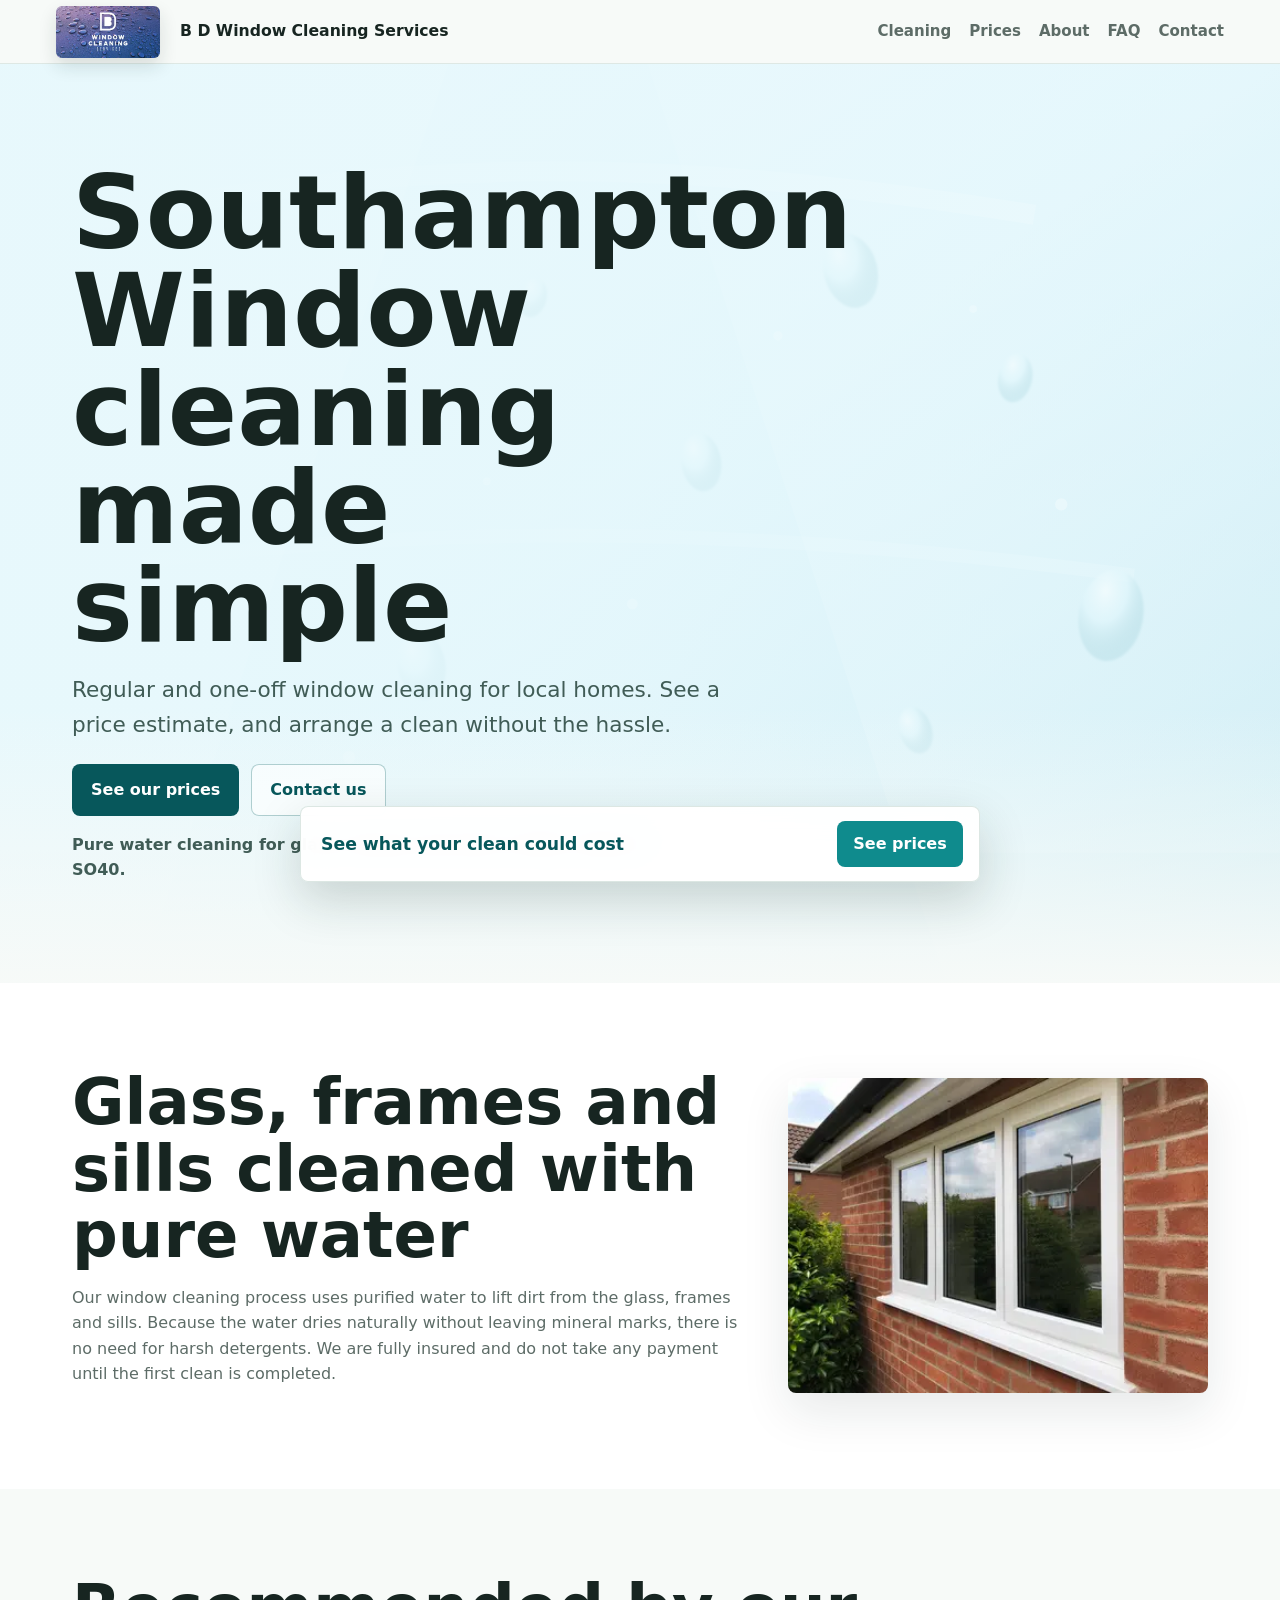
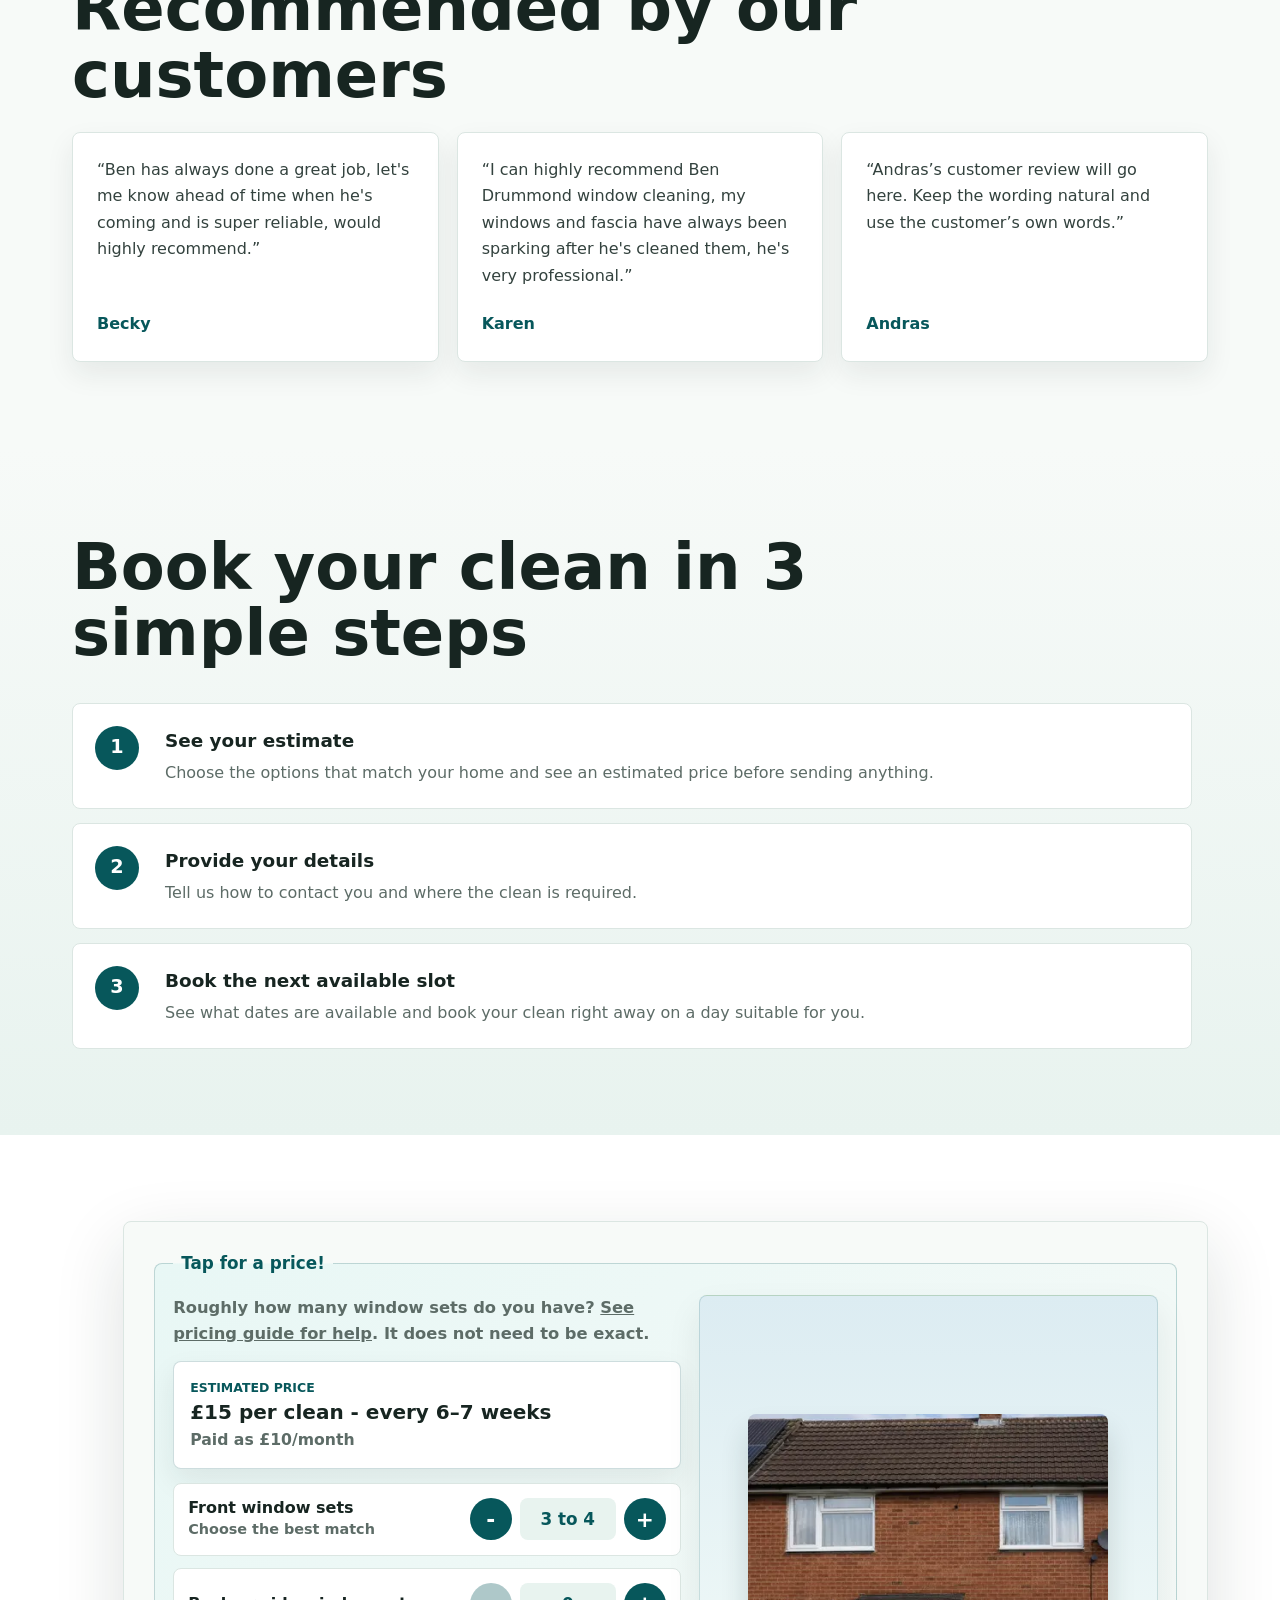
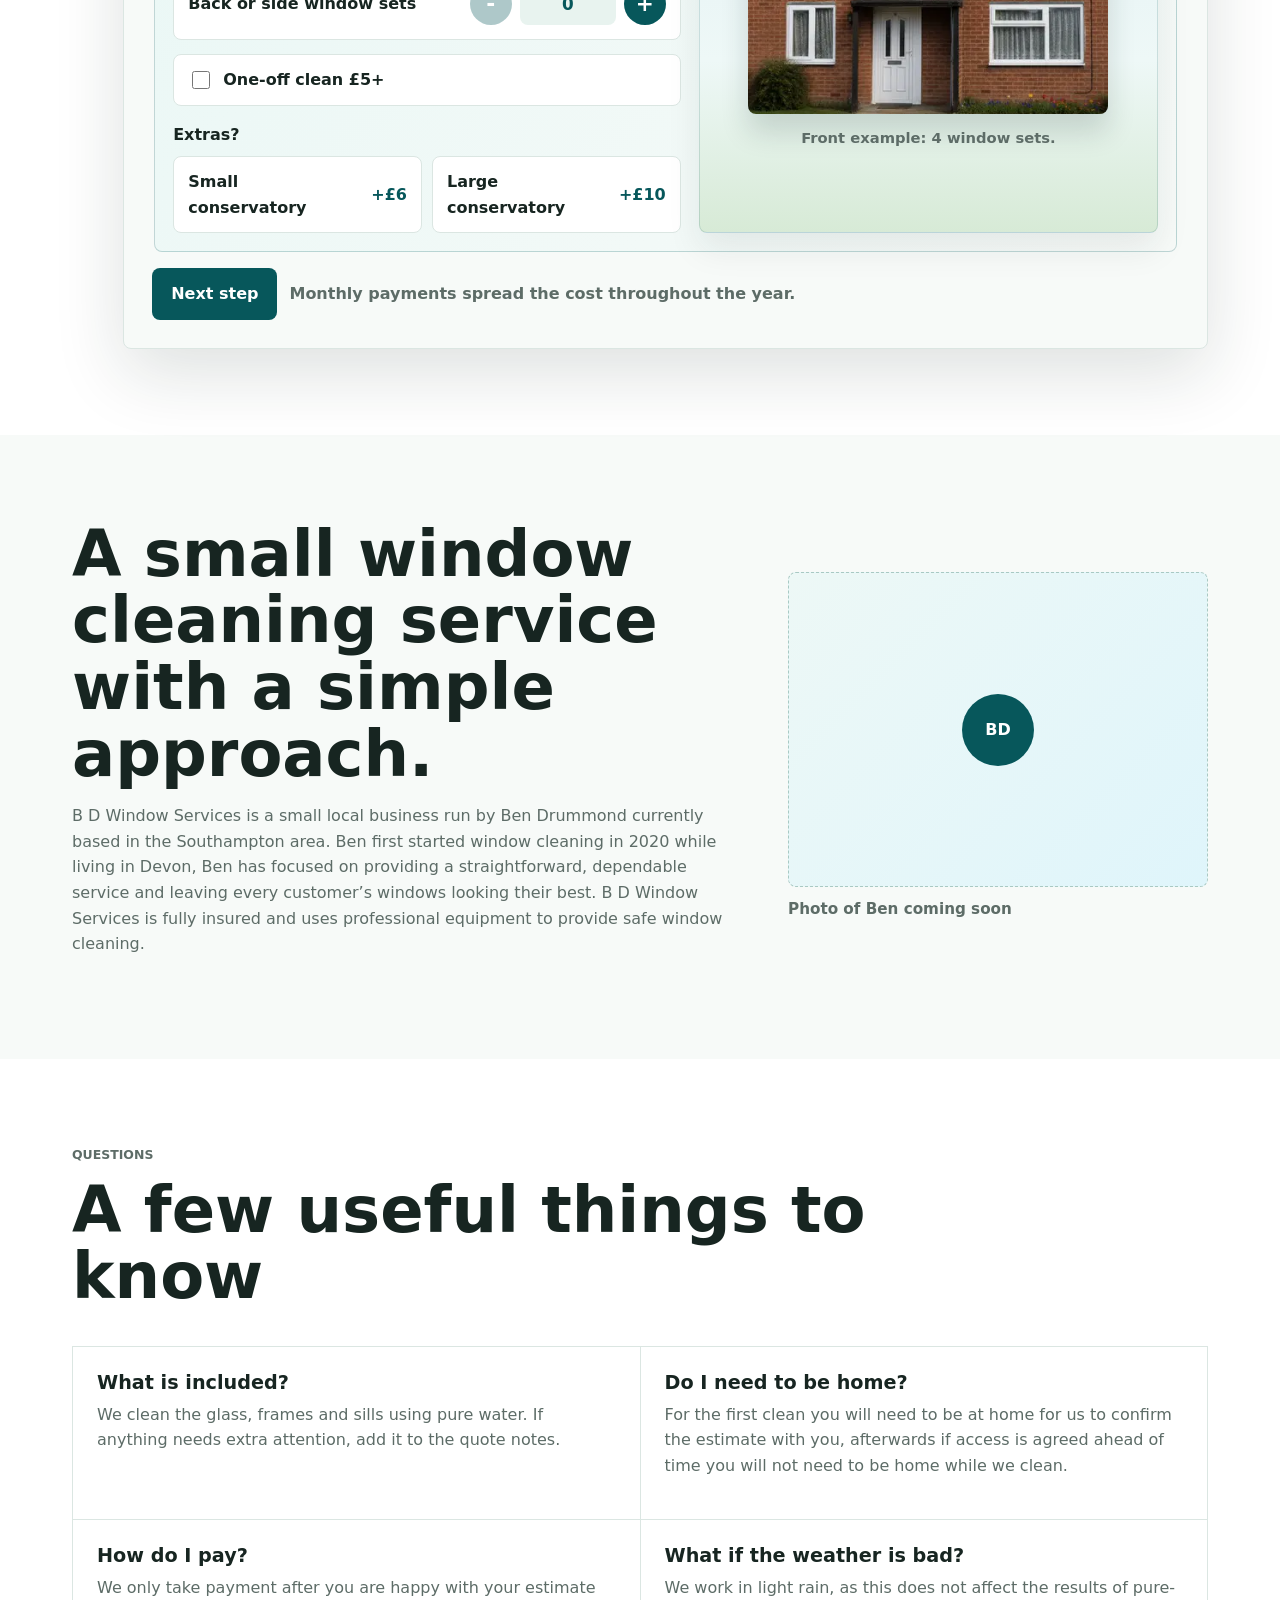
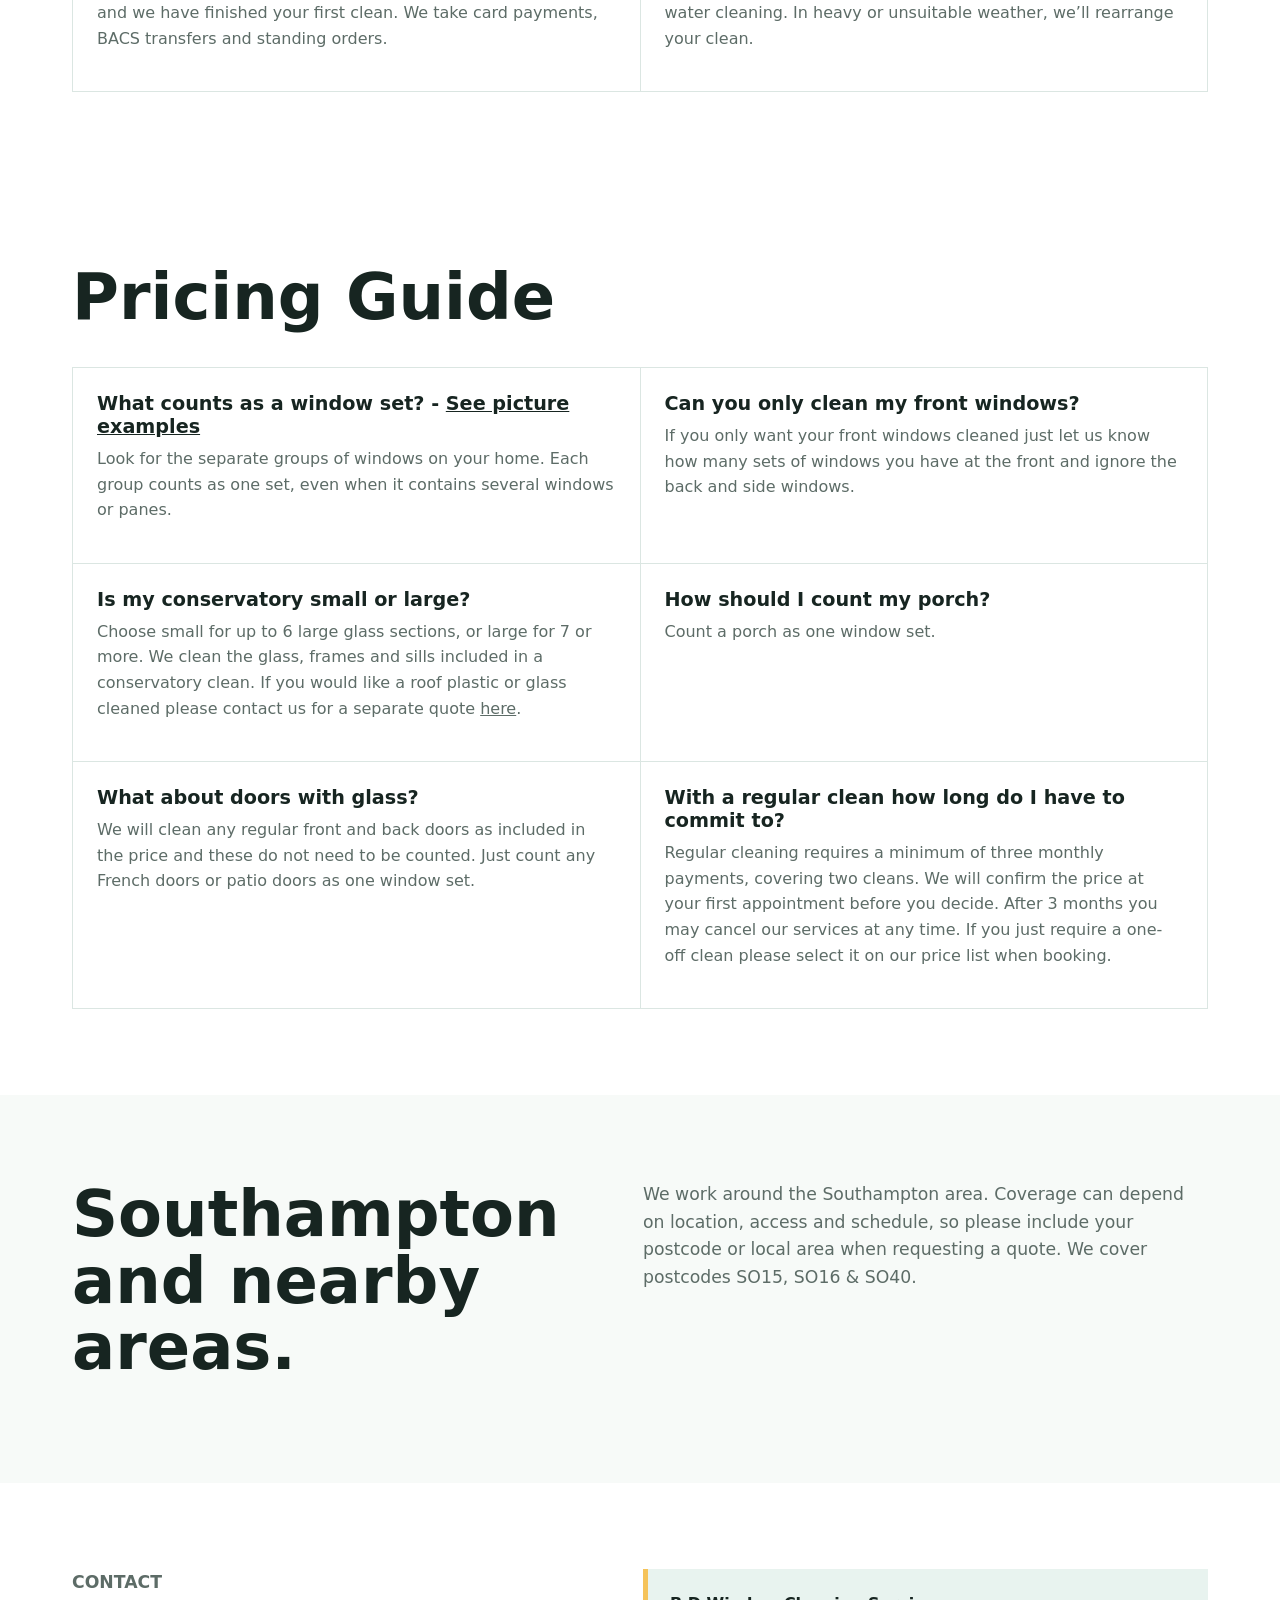
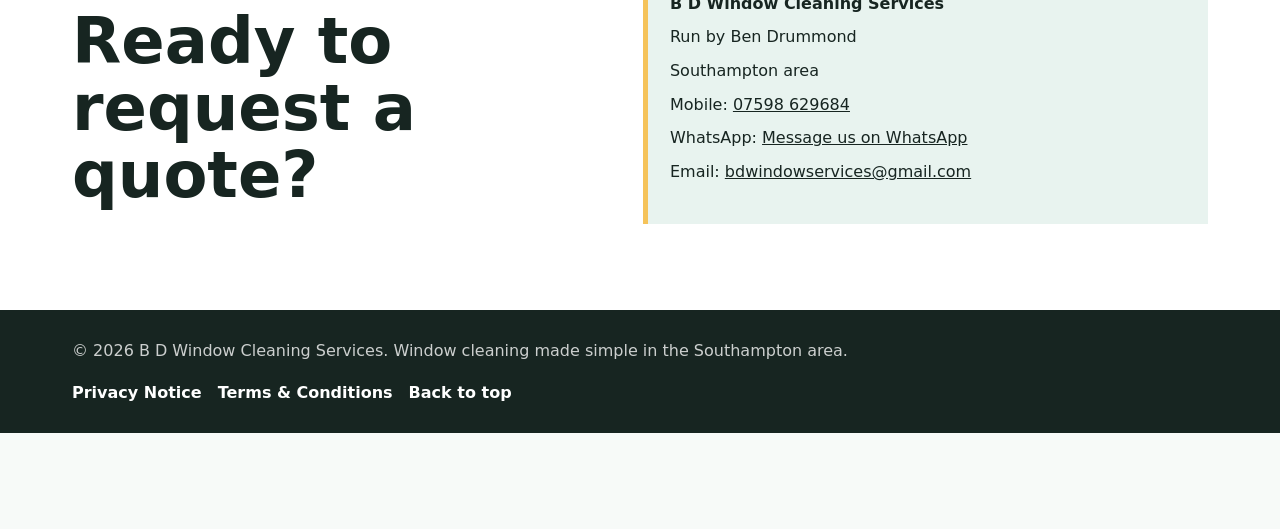
==== index.html @ 24a68427 "Load one-off payment hint update" ====
<!doctype html>
<html lang="en-GB">
  <head>
    <meta charset="utf-8">
    <meta name="viewport" content="width=device-width, initial-scale=1">
    <title>B D Window Cleaning Services | Southampton Window Cleaning</title>
    <meta name="description" content="Simple, reliable window cleaning in Southampton. Request a price estimate for regular or one-off pure water window cleaning.">
    <link rel="preload" href="assets/window-cleaning-hero.svg" as="image">
    <link rel="stylesheet" href="styles.css?v=20260728-5">
    <style>
      .brand { gap: 20px; }
      .brand-name { max-width: 320px; }
      .desktop-action-bar { display: none; }
      .quote-section {
        grid-template-columns: minmax(0, 1fr);
        gap: 0;
      }
      .quote-intro {
        position: static;
      }
      .quote-form {
        justify-self: start;
        width: min(1120px, calc(100% - clamp(24px, 4vw, 72px)));
        margin-left: clamp(24px, 4vw, 72px);
      }
      #pricing-guide,
      #window-set-picture {
        scroll-margin-top: 96px;
      }
      .testimonials h2 {
        margin-bottom: 24px;
      }
      .testimonial-list {
        display: grid;
        grid-template-columns: repeat(3, minmax(0, 1fr));
        gap: 18px;
      }
      .testimonial-card {
        display: flex;
        flex-direction: column;
        justify-content: space-between;
        min-height: 220px;
        padding: 24px;
        border: 1px solid #dbe6e2;
        border-radius: 8px;
        background: #ffffff;
        box-shadow: 0 12px 28px rgba(21, 42, 36, 0.08);
      }
      .testimonial-card blockquote {
        margin: 0 0 22px;
        color: #33423e;
        font-size: 1rem;
        line-height: 1.65;
      }
      .testimonial-card cite {
        color: #07575b;
        font-style: normal;
        font-weight: 850;
      }
      .front-only-option {
        display: flex;
        align-items: center;
        gap: 10px;
        padding: 12px 14px;
        border: 1px solid #dbe6e2;
        border-radius: 8px;
        background: #ffffff;
        font-weight: 850;
      }
      .front-only-option:has(input:checked) {
        border-color: #07575b;
        background: #e8f3ef;
      }
      .front-only-option input {
        width: 18px;
        height: 18px;
        min-height: 0;
        padding: 0;
        accent-color: #07575b;
      }
      .counter-card.is-disabled { opacity: 0.58; }
      .window-set-preview {
        background: linear-gradient(180deg, #dcecf2 0%, #eef8f7 68%, #d7ead6 100%);
      }
      .preview-house {
        width: min(100%, 360px);
        min-height: 300px;
        overflow: hidden;
        border-radius: 8px;
        background: #dcecf2;
        box-shadow: 0 18px 28px rgba(21, 42, 36, 0.16);
      }
      .house-preview-photo {
        display: block;
        width: 100%;
        min-height: 300px;
        aspect-ratio: 4 / 3;
        object-fit: cover;
      }
      .house-preview-bespoke {
        display: grid;
        place-items: center;
        min-height: 300px;
        color: #07575b;
        background: linear-gradient(135deg, #eef8f7, #dcecf2);
        font-size: clamp(3rem, 8vw, 5.4rem);
        font-weight: 900;
      }
      .preview-roof {
        position: relative;
        width: 92%;
        height: 58px;
        margin: 0 auto -1px;
        background:
          repeating-linear-gradient(0deg, rgba(255,255,255,0.12) 0 2px, transparent 2px 8px),
          linear-gradient(135deg, #8c7662, #4e4138);
        clip-path: polygon(8% 100%, 18% 0, 82% 0, 96% 100%);
        box-shadow: 0 10px 18px rgba(21, 42, 36, 0.18);
      }
      .preview-roof::before {
        position: absolute;
        top: 10px;
        left: 16%;
        width: 28px;
        height: 48px;
        background: linear-gradient(90deg, #8b4c34, #5e2f22);
        box-shadow: inset 0 0 0 2px rgba(255,255,255,0.14);
        content: "";
      }
      .preview-wall {
        min-height: 230px;
        padding: 24px 22px 42px;
        border: 0;
        border-radius: 4px 4px 8px 8px;
        background:
          linear-gradient(90deg, rgba(255,255,255,0.12) 1px, transparent 1px) 0 0 / 38px 18px,
          linear-gradient(rgba(255,255,255,0.16) 1px, transparent 1px) 0 0 / 100% 18px,
          linear-gradient(135deg, #a85435, #7d3828 58%, #9f4e32);
        box-shadow: 0 18px 28px rgba(21, 42, 36, 0.16);
      }
      .preview-wall::after {
        position: absolute;
        right: 0;
        bottom: 0;
        left: 0;
        height: 24px;
        background: linear-gradient(180deg, rgba(51, 106, 49, 0.2), rgba(51, 106, 49, 0.42));
        content: "";
      }
      .preview-grid {
        width: min(100%, 270px);
        gap: 14px;
        align-items: start;
      }
      .preview-grid[data-window-count="2"] { grid-template-columns: repeat(2, minmax(0, 1fr)); max-width: 190px; }
      .preview-grid[data-window-count="3"] { grid-template-columns: repeat(2, minmax(0, 1fr)); max-width: 230px; }
      .preview-grid[data-window-count="5"],
      .preview-grid[data-window-count="7"] { grid-template-columns: repeat(3, minmax(0, 1fr)); }
      .preview-window-set {
        aspect-ratio: 1 / 1.02;
        border: 5px solid #f7fbfb;
        border-radius: 2px;
        background:
          linear-gradient(120deg, rgba(255,255,255,0.6) 0 18%, transparent 18% 100%),
          linear-gradient(135deg, #9dbbc3, #f6fbfb 58%, #b7d7df);
        box-shadow: inset 0 0 0 1px rgba(7, 87, 91, 0.18), 0 7px 13px rgba(21, 42, 36, 0.22);
      }
      .preview-window-set:nth-child(3) { grid-column: 1 / 2; }
      .preview-window-set::before { width: 3px; background: rgba(247,251,251,0.88); }
      .preview-window-set::after { height: 3px; background: rgba(247,251,251,0.88); }
      .preview-door { display: none; }
      @media (max-width: 900px) {
        #pricing-guide,
        #window-set-picture {
          scroll-margin-top: 132px;
        }
        .testimonial-list {
          grid-template-columns: 1fr;
        }
        .testimonial-card {
          min-height: 0;
        }
      }
      @media (min-width: 641px) {
        body { padding-bottom: 96px; }
        .desktop-action-bar {
          position: fixed;
          left: 50%;
          bottom: 18px;
          z-index: 40;
          display: block;
          width: min(680px, calc(100% - 48px));
          transform: translateX(-50%);
        }
        .desktop-action-bar a {
          display: flex;
          align-items: center;
          justify-content: space-between;
          gap: 20px;
          min-height: 70px;
          padding: 14px 16px 14px 20px;
          color: #172521;
          text-decoration: none;
          background: rgba(255, 255, 255, 0.96);
          border: 1px solid rgba(219, 230, 226, 0.95);
          border-radius: 8px;
          box-shadow: 0 18px 48px rgba(21, 42, 36, 0.18);
          backdrop-filter: blur(14px);
        }
        .desktop-action-copy { display: grid; gap: 2px; }
        .desktop-action-copy strong { font-size: 1.08rem; line-height: 1.2; }
        .desktop-action-copy small { color: #5d6c67; font-size: 0.84rem; line-height: 1.25; }
        .desktop-action-copy small:empty { display: none; }
        .desktop-action-cta {
          display: inline-flex;
          align-items: center;
          justify-content: center;
          min-width: 126px;
          min-height: 42px;
          padding: 10px 14px;
          color: #ffffff;
          font-weight: 850;
          background: #0f8b8d;
          border-radius: 8px;
        }
        .desktop-action-bar.is-progress .desktop-action-cta { background: #086367; }
        .desktop-action-bar.is-ready .desktop-action-cta { background: #086367; }
        .desktop-action-bar.is-ready #desktop-estimate-main {
          font-size: 0.95rem !important;
          line-height: 1.25;
        }
        .quote-total #quote-total-price {
          font-size: 1.15rem !important;
          line-height: 1.25;
        }
      }
      @media (max-width: 640px) {
        .brand { gap: 14px; }
        .quote-form {
          width: 100%;
          margin-left: 0;
        }
        .preview-house, .house-preview-photo, .house-preview-bespoke { min-height: 264px; }
        .preview-wall { min-height: 204px; padding: 20px 16px 36px; }
        .preview-grid { width: min(100%, 220px); gap: 10px; }
      }
    </style>
  </head>
  <body>
    <header class="site-header" aria-label="Main navigation">
      <a class="brand" href="#top" aria-label="B D Window Cleaning Services home">
        <img class="brand-logo" src="assets/bd-header-logo.svg" alt="" width="144" height="97" aria-hidden="true">
        <span class="brand-name">B D Window Cleaning Services</span>
      </a>
      <nav>
        <a href="#services">Cleaning</a>
        <a href="#quote">Prices</a>
        <a href="#faq">FAQ</a>
        <a href="#contact">Contact</a>
      </nav>
    </header>

    <main id="top">
      <section class="hero" aria-labelledby="hero-title">
        <div class="hero-copy">
          <h1 id="hero-title">Southampton Window cleaning made simple</h1>
          <p class="hero-lede">Regular and one-off window cleaning for local homes. See a price estimate, and arrange a clean without the hassle.</p>
          <div class="hero-actions">
            <a class="button primary" href="#quote">See our prices</a>
            <a class="button secondary" href="#contact">Contact us</a>
          </div>
          <p class="hero-note">Pure water cleaning for glass, frames and sills in SO15, SO16 &amp; SO40.</p>
        </div>
      </section>

      <section class="section services" id="services" aria-labelledby="services-title">
        <div class="services-overview">
          <div class="section-heading">
            <h2 id="services-title">Glass, frames and sills cleaned with pure water</h2>
            <p>Our window cleaning process uses purified water to lift dirt from the glass, frames and sills. Because the water dries naturally without leaving mineral marks, there is no need for harsh detergents. We are fully insured and do not take any payment until the first clean is completed.</p>
          </div>
          <figure class="clean-window-placeholder">
            <img class="clean-window-visual" src="assets/clean-window-example.webp" alt="Clean white-framed window on a red brick home" width="380" height="285" loading="lazy" style="display: block; width: 100%; height: auto; min-height: 0; border: 0; object-fit: cover;">
          </figure>
        </div>
      </section>

      <section class="section testimonials" id="testimonials" aria-labelledby="testimonials-title">
        <h2 id="testimonials-title">Recommended by our customers</h2>
        <div class="testimonial-list">
          <article class="testimonial-card">
            <blockquote>“Ben has always done a great job, let's me know ahead of time when he's coming and is super reliable, would highly recommend.”</blockquote>
            <cite>Becky</cite>
          </article>
          <article class="testimonial-card">
            <blockquote>“I can highly recommend Ben Drummond window cleaning, my windows and fascia have always been sparking after he's cleaned them, he's very professional.”</blockquote>
            <cite>Karen</cite>
          </article>
          <article class="testimonial-card">
            <blockquote>“Andras’s customer review will go here. Keep the wording natural and use the customer’s own words.”</blockquote>
            <cite>Andras</cite>
          </article>
        </div>
      </section>

      <section class="section process" id="process" aria-labelledby="process-title">
        <div class="section-heading">
          <h2 id="process-title">Book your clean in 3 simple steps</h2>
        </div>
        <ol class="step-list">
          <li><strong>See your estimate</strong><span>Choose the options that match your home and see an estimated price before sending anything.</span></li>
          <li><strong>Provide your details</strong><span>Tell us how to contact you and where the clean is required.</span></li>
          <li><strong>Book the next available slot</strong><span>See what dates are available and book your clean right away on a day suitable for you.</span></li>
        </ol>
      </section>

      <section class="section quote-section" id="quote" aria-labelledby="quote-title">
        <div class="quote-intro">
          <div class="confirmation" id="quote-status" hidden tabindex="-1">
            <strong>Thank you. Your quote request has been sent successfully.</strong>
            <span>We will contact you using your preferred contact method. For anything urgent, email bdwindowservices@gmail.com.</span>
          </div>
        </div>
        <form class="quote-form" id="quote-form" action="https://formsubmit.co/bdwindowservices@gmail.com" method="POST">
          <input type="hidden" name="_subject" value="New window cleaning quote request">
          <input type="hidden" name="_template" value="table">
          <input type="hidden" name="_captcha" value="false">
          <input type="hidden" name="_next" value="https://bdwindowservices-cloud.github.io/bd-window-cleaning/?quote=sent#quote-status">
          <input type="hidden" name="Estimated quote" id="estimated-quote" value="">
          <input type="hidden" name="Front window sets" id="front-window-sets-input" value="">
          <input type="hidden" name="Back or side window sets" id="back-side-window-sets-input" value="">
          <input type="hidden" name="Extras" id="extras-input" value="">
          <input type="hidden" name="Front only clean" id="front-only-input" value="No">
          <input type="text" name="_honey" tabindex="-1" autocomplete="off" style="display: none;">
          <fieldset class="fixed-price-choice price-builder wide">
            <legend>Tap for a price!</legend>
            <div class="quote-builder-layout">
              <div class="price-builder-panel">
                <p class="price-builder-intro">Roughly how many window sets do you have? <a href="#pricing-guide">See pricing guide for help</a>. It does not need to be exact.</p>
                <div class="quote-total" id="quote-total" hidden aria-live="polite">
                  <span>Estimated price</span>
                  <strong id="quote-total-price">£-</strong>
                  <small id="quote-total-monthly">Add front window sets to see your estimate.</small>
                </div>
                <div class="counter-list" aria-label="Window set estimator">
                  <div class="counter-card" data-counter-card="front">
                    <div>
                      <strong>Front window sets</strong>
                      <span>Choose the closest range for the front of your home.</span>
                    </div>
                    <div class="counter-control">
                      <button type="button" data-counter-action="decrease" data-counter-target="front" aria-label="Choose fewer front window sets">-</button>
                      <output id="front-window-count" aria-live="polite">3 to 4</output>
                      <button type="button" data-counter-action="increase" data-counter-target="front" aria-label="Choose more front window sets">+</button>
                    </div>
                  </div>
                  <div class="counter-card" data-counter-card="back">
                    <div>
                      <strong>Back or side window sets</strong>
                    </div>
                    <div class="counter-control">
                      <button type="button" data-counter-action="decrease" data-counter-target="back" aria-label="Choose fewer back or side window sets">-</button>
                      <output id="back-window-count" aria-live="polite">0</output>
                      <button type="button" data-counter-action="increase" data-counter-target="back" aria-label="Choose more back or side window sets">+</button>
                    </div>
                  </div>
                </div>
                <label class="front-only-option"><input id="front-only-clean" type="checkbox">Front Only Clean</label>
                <div class="extra-choice" aria-label="Extras">
                  <p><strong>Extras?</strong></p>
                  <div class="addon-options">
                    <button type="button" data-extra-button data-extra-value="Small Conservatory" data-extra-price="6">Small conservatory <span>+£6</span></button>
                    <button type="button" data-extra-button data-extra-value="Large Conservatory" data-extra-price="10">Large conservatory <span>+£10</span></button>
                  </div>
                </div>
              </div>
              <div class="window-set-preview" id="window-set-picture" aria-live="polite">
                <div class="preview-house" aria-hidden="true">
                  <div class="preview-roof"></div>
                  <div class="preview-wall">
                    <div class="preview-grid" id="window-preview-grid"></div>
                  </div>
                </div>
                <p id="window-preview-caption">Front example: 4 window sets.</p>
              </div>
            </div>
          </fieldset>
          <div class="form-actions wide" id="quote-next-step">
            <button class="button primary" id="quote-next-button" type="button" disabled>Next step</button>
            <p id="quote-next-hint">Add front window sets to continue.</p>
          </div>
          <div class="quote-details wide" id="quote-details" hidden>
            <label>Name<input name="Name" type="text" autocomplete="name" placeholder="Your name" required></label>
            <label>Email address<input name="Email address" type="email" autocomplete="email" placeholder="you@example.com" required></label>
            <label>Address line 1<input name="Address line 1" type="text" autocomplete="address-line1" placeholder="House number and street" required></label>
            <label>Address line 2<input name="Address line 2" type="text" autocomplete="address-line2" placeholder="Area or locality"></label>
            <label>Postcode<input name="Postcode" type="text" autocomplete="postal-code" placeholder="e.g. SO15 3AB" required></label>
            <label class="wide">Access notes <span class="optional">optional</span><textarea name="Access notes" rows="3" placeholder="Gates, parking, rear access, pets, awkward windows, or anything useful"></textarea></label>
            <p class="privacy wide">Your details are only used to respond to your clean request.</p>
            <div class="form-actions wide"><button class="button primary" id="booking-next-button" type="button">Choose cleaning date</button><p id="booking-next-hint">Step 3: choose your appointment date and time</p></div>
          </div>
          <fieldset class="booking-date-choice wide" id="booking-date-step" hidden aria-label="Choose your appointment date and time">
            <label class="checkbox-option"><input type="radio" name="Cleaning date preference" data-booking-option data-booking-date-index="0" data-booking-slot="1 to 3 pm">Loading date, 1 to 3 pm</label>
            <label class="checkbox-option"><input type="radio" name="Cleaning date preference" data-booking-option data-booking-date-index="0" data-booking-slot="3 to 5 pm">Loading date, 3 to 5 pm</label>
            <label class="checkbox-option"><input type="radio" name="Cleaning date preference" data-booking-option data-booking-date-index="1" data-booking-slot="1 to 3 pm">Loading date, 1 to 3 pm</label>
            <label class="checkbox-option"><input type="radio" name="Cleaning date preference" data-booking-option data-booking-date-index="1" data-booking-slot="3 to 5 pm">Loading date, 3 to 5 pm</label>
            <label class="checkbox-option"><input type="radio" name="Cleaning date preference" data-booking-option data-booking-date-index="2" data-booking-slot="1 to 3 pm">Loading date, 1 to 3 pm</label>
            <label class="checkbox-option"><input type="radio" name="Cleaning date preference" data-booking-option data-booking-date-index="2" data-booking-slot="3 to 5 pm">Loading date, 3 to 5 pm</label>
            <label class="checkbox-option"><input type="radio" name="Cleaning date preference" data-booking-option data-booking-date-index="3" data-booking-slot="1 to 3 pm">Loading date, 1 to 3 pm</label>
            <label class="checkbox-option"><input type="radio" name="Cleaning date preference" data-booking-option data-booking-date-index="3" data-booking-slot="3 to 5 pm">Loading date, 3 to 5 pm</label>
            <label class="checkbox-option"><input type="radio" name="Cleaning date preference" value="Please contact me to arrange a different date" data-booking-option>Please contact me to arrange a different date.</label>
            <div class="form-actions wide"><button class="button primary" id="book-clean-button" type="submit">Booking Summary</button><p id="form-status" role="status" aria-live="polite"></p></div>
            <p class="privacy booking-reassurance wide">Your cleaner will check the estimate and confirm the price before beginning. There’s nothing to pay until your first clean has been completed.</p>
          </fieldset>
        </form>
      </section>

      <section class="section" id="about" aria-labelledby="about-title">
        <div class="services-overview">
          <div class="section-heading">
            <h2 id="about-title">A small window cleaning service with a simple approach.</h2>
            <p>B D Window Services is a small local business run by Ben Drummond currently based in the Southampton area. Ben first started window cleaning in 2020 while living in Devon, Ben has focused on providing a straightforward, dependable service and leaving every customer’s windows looking their best. B D Window Services is fully insured and uses professional equipment to provide safe window cleaning.</p>
          </div>
          <figure class="photo-placeholder">
            <div class="photo-placeholder-box" aria-hidden="true">
              <span>BD</span>
            </div>
            <figcaption>Photo of Ben coming soon</figcaption>
          </figure>
        </div>
      </section>

      <section class="section faq" id="faq" aria-labelledby="faq-title">
        <div class="section-heading">
          <p class="section-kicker">Questions</p>
          <h2 id="faq-title">A few useful things to know</h2>
        </div>
        <div class="faq-list">
          <article><h3>What is included?</h3><p>We clean the glass, frames and sills using pure water. If anything needs extra attention, add it to the quote notes.</p></article>
          <article><h3>Do I need to be home?</h3><p>For the first clean you will need to be at home for us to confirm the estimate with you, afterwards if access is agreed ahead of time you will not need to be home while we clean.</p></article>
          <article><h3>How do I pay?</h3><p>We only take payment after you are happy with your estimate and we have finished your first clean. We take card payments, BACS transfers and standing orders.</p></article>
          <article><h3>What if the weather is bad?</h3><p>We work in light rain, as this does not affect the results of pure-water cleaning. In heavy or unsuitable weather, we’ll rearrange your clean.</p></article>
        </div>
      </section>

      <section class="section faq" id="pricing-guide" aria-labelledby="pricing-guide-title">
        <div class="section-heading">
          <h2 id="pricing-guide-title">Pricing Guide</h2>
        </div>
        <div class="faq-list">
          <article><h3>What counts as a window set? - <a href="#window-set-picture">See picture examples</a></h3><p>Look for the separate groups of windows on your home. Each group counts as one set, even when it contains several windows or panes.</p></article>
          <article><h3>Can you only clean my front windows?</h3><p>If you only want your front windows cleaned just let us know how many sets of windows you have at the front and ignore the back and side windows.</p></article>
          <article><h3>Is my conservatory small or large?</h3><p>Choose small for up to 6 large glass sections, or large for 7 or more. We clean the glass, frames and sills included in a conservatory clean. If you would like a roof plastic or glass cleaned please contact us for a separate quote <a href="#contact">here</a>.</p></article>
          <article><h3>How should I count my porch?</h3><p>Count a porch as one window set.</p></article>
          <article><h3>What about doors with glass?</h3><p>We will clean any regular front and back doors as included in the price and these do not need to be counted. Just count any French doors or patio doors as one window set.</p></article>
          <article><h3>With a regular clean how long do I have to commit to?</h3><p>Regular cleaning requires a minimum of three monthly payments, covering two cleans. We will confirm the price at your first appointment before you decide. After 3 months you may cancel our services at any time. If you just require a one-off clean please select it on our price list when booking.</p></article>
        </div>
      </section>

      <section class="section area" aria-labelledby="area-title">
        <div><h2 id="area-title">Southampton and nearby areas.</h2></div>
        <p>We work around the Southampton area. Coverage can depend on location, access and schedule, so please include your postcode or local area when requesting a quote. We cover postcodes SO15, SO16 &amp; SO40.</p>
      </section>

      <section class="section contact" id="contact" aria-labelledby="contact-title">
        <div><p class="section-kicker">Contact</p><h2 id="contact-title">Ready to request a quote?</h2></div>
        <address><strong>B D Window Cleaning Services</strong><span>Run by Ben Drummond</span><span>Southampton area</span><span>Mobile: <a href="tel:+447598629684">07598 629684</a></span><span>WhatsApp: <a href="https://wa.me/447598629684">Message us on WhatsApp</a></span><span>Email: <a href="mailto:bdwindowservices@gmail.com">bdwindowservices@gmail.com</a></span></address>
      </section>
    </main>

    <div class="desktop-action-bar is-idle" aria-label="Estimate status">
      <a id="desktop-estimate-action" href="#quote">
        <span class="desktop-action-copy">
          <strong id="desktop-estimate-main">See what your clean could cost</strong>
          <small id="desktop-estimate-sub"></small>
        </span>
        <span class="desktop-action-cta" id="desktop-estimate-cta">See prices</span>
      </a>
    </div>

    <div class="mobile-action-bar is-single-action" aria-label="Quick actions">
      <a id="mobile-quote-amount" href="#quote">See prices</a>
    </div>

    <footer>
      <p>&copy; <span id="year">2026</span> B D Window Cleaning Services. Window cleaning made simple in the Southampton area.</p>
      <div class="footer-links">
        <a href="privacy.html" target="_blank" rel="noopener noreferrer">Privacy Notice</a>
        <a href="terms.html" target="_blank" rel="noopener noreferrer">Terms &amp; Conditions</a>
        <a href="#top">Back to top</a>
      </div>
    </footer>
    <script src="script.js?v=20260802-3"></script>
    <script src="preview-house-images.js?v=20260729-2"></script>
    <script src="preview-house-images-5-6.js?v=20260729-1"></script>
    <script src="preview-house-images-7-8.js?v=20260730-1"></script>
    <script src="preview-caption-overrides.js?v=20260802-10"></script>
    <script src="preview-caption-lock.js?v=20260802-9"></script>
    <script src="mobile-number.js?v=20260802-3"></script>
    <script src="one-off-payment-hint.js?v=20260802-1"></script>
  </body>
</html>
---- styles.css ----
:root {
  --ink: #172521;
  --muted: #5d6c67;
  --paper: #f7faf8;
  --white: #ffffff;
  --line: #dbe6e2;
  --accent: #08757a;
  --accent-dark: #07575b;
  --mist: #e8f3ef;
  --sky: #dff5fb;
  --success: #dff4e6;
  --success-ink: #16492d;
  --sun: #f5c35a;
  --shadow: 0 24px 70px rgba(21, 42, 36, 0.14);
}

* { box-sizing: border-box; }
html { scroll-behavior: smooth; }
body {
  margin: 0;
  color: var(--ink);
  background: var(--paper);
  font-family: Inter, ui-sans-serif, system-ui, -apple-system, BlinkMacSystemFont, "Segoe UI", sans-serif;
  line-height: 1.6;
}
a { color: inherit; }

.site-header {
  position: sticky;
  top: 0;
  z-index: 20;
  display: flex;
  align-items: center;
  justify-content: space-between;
  gap: 16px;
  min-height: 64px;
  padding: 4px clamp(18px, 5vw, 56px);
  background: rgba(247, 250, 248, 0.94);
  border-bottom: 1px solid rgba(219, 230, 226, 0.9);
  backdrop-filter: blur(14px);
}
.brand {
  display: inline-flex;
  align-items: center;
  gap: 12px;
  min-width: 0;
  color: var(--ink);
  font-weight: 800;
  text-decoration: none;
}
.brand-logo {
  display: block;
  width: 104px;
  height: 52px;
  flex: 0 0 auto;
  border-radius: 6px;
  object-fit: cover;
  box-shadow: 0 8px 18px rgba(21, 42, 36, 0.14);
}
.brand-name {
  max-width: 280px;
  font-size: 0.98rem;
  line-height: 1.08;
}
.brand-mark {
  display: grid;
  place-items: center;
  width: 42px;
  height: 42px;
  border-radius: 8px;
  color: var(--white);
  background: var(--accent-dark);
  font-size: 0.88rem;
  letter-spacing: 0;
}
nav {
  display: flex;
  flex-wrap: wrap;
  justify-content: flex-end;
  gap: 6px 18px;
  color: var(--muted);
  font-size: 0.94rem;
  font-weight: 700;
}
nav a { text-decoration: none; }
nav a:hover, nav a:focus-visible { color: var(--accent-dark); }

.hero {
  position: relative;
  display: grid;
  min-height: min(660px, calc(88svh - 72px));
  overflow: hidden;
  background: linear-gradient(90deg, rgba(231, 248, 252, 0.96), rgba(231, 248, 252, 0.82), rgba(231, 248, 252, 0.48)), url("assets/window-cleaning-hero.svg") center / cover no-repeat;
}
.hero::after {
  position: absolute;
  inset: auto 0 0;
  height: 30%;
  content: "";
  background: linear-gradient(0deg, rgba(247, 250, 248, 0.98), rgba(247, 250, 248, 0));
}
.hero-copy {
  position: relative;
  z-index: 1;
  width: min(800px, 100%);
  padding: clamp(56px, 8vw, 100px) clamp(20px, 6vw, 72px);
  color: var(--ink);
  animation: riseIn 700ms ease both;
}
.eyebrow, .section-kicker {
  margin: 0 0 12px;
  color: var(--accent-dark);
  font-size: 0.78rem;
  font-weight: 900;
  letter-spacing: 0;
  text-transform: uppercase;
}
h1, h2, h3, p { margin-top: 0; }
h1 {
  margin-bottom: 18px;
  max-width: 12ch;
  font-size: clamp(2.8rem, 8vw, 6.4rem);
  line-height: 0.96;
  letter-spacing: 0;
}
h2 {
  margin-bottom: 16px;
  font-size: clamp(2rem, 5vw, 4rem);
  line-height: 1.04;
  letter-spacing: 0;
}
h3 { margin-bottom: 8px; font-size: 1.2rem; line-height: 1.2; }
.hero-lede {
  max-width: 650px;
  color: #405c56;
  font-size: clamp(1.08rem, 2vw, 1.35rem);
}
.hero-note {
  max-width: 590px;
  margin: 16px 0 0;
  color: #405c56;
  font-weight: 750;
}
.hero-actions, .form-actions {
  display: flex;
  flex-wrap: wrap;
  align-items: center;
  gap: 12px;
}
.button {
  display: inline-flex;
  align-items: center;
  justify-content: center;
  min-height: 48px;
  padding: 12px 18px;
  border: 1px solid transparent;
  border-radius: 8px;
  font: inherit;
  font-weight: 850;
  text-decoration: none;
  cursor: pointer;
  transition: transform 180ms ease, background 180ms ease, border-color 180ms ease;
}
.button:hover, .button:focus-visible { transform: translateY(-2px); }
.button:disabled {
  opacity: 0.55;
  cursor: not-allowed;
  transform: none;
}
.button.primary { color: var(--white); background: var(--accent-dark); }
.button.primary:hover, .button.primary:focus-visible { background: #043f42; }
.button.secondary { color: var(--accent-dark); border-color: rgba(8,99,103,0.3); background: rgba(255,255,255,0.64); }

.strip, .section { padding: clamp(44px, 7vw, 86px) clamp(20px, 6vw, 72px); }
.strip {
  display: grid;
  grid-template-columns: minmax(0, 1.2fr) minmax(250px, 0.8fr);
  gap: clamp(24px, 6vw, 88px);
  align-items: end;
  background: var(--white);
}
.intro h2 { max-width: 900px; }
.intro p:last-child, .area p, .contact p, .text-stack, .service-list p, .note, .quote-intro p, .faq-list p { color: var(--muted); }
.two-column, .area, .contact {
  display: grid;
  grid-template-columns: minmax(0, 0.92fr) minmax(280px, 1.08fr);
  gap: clamp(24px, 7vw, 96px);
}
.text-stack, .intro p:last-child, .area p, .contact p { font-size: 1.08rem; }
.about-content {
  display: grid;
  gap: 22px;
}
.photo-placeholder {
  display: grid;
  gap: 10px;
  margin: 0;
  max-width: 420px;
}
.photo-placeholder-box {
  display: grid;
  place-items: center;
  aspect-ratio: 4 / 3;
  border: 1px dashed #a9c9c3;
  border-radius: 8px;
  background: linear-gradient(135deg, #edf8f6, #dff5fb);
}
.photo-placeholder-box span {
  display: grid;
  place-items: center;
  width: 72px;
  height: 72px;
  border-radius: 50%;
  color: var(--white);
  background: var(--accent-dark);
  font-weight: 900;
}
.photo-placeholder figcaption {
  color: var(--muted);
  font-size: 0.95rem;
  font-weight: 750;
}
.services, .quote-section, .faq, .contact { background: var(--white); }
.services-overview {
  display: grid;
  grid-template-columns: minmax(0, 1fr) minmax(280px, 420px);
  gap: clamp(20px, 4vw, 48px);
  align-items: center;
}
.services-overview .section-heading { margin-bottom: 0; }
.services > .services-overview,
#about > .services-overview { max-width: 1460px; }
.clean-window-placeholder {
  display: grid;
  gap: 10px;
  margin: 0;
}
.clean-window-visual {
  position: relative;
  min-height: 280px;
  overflow: hidden;
  border: 1px dashed #a9c9c3;
  border-radius: 8px;
  background: linear-gradient(135deg, rgba(223, 245, 251, 0.96), rgba(255, 255, 255, 0.94)), linear-gradient(90deg, transparent 49%, rgba(7, 87, 91, 0.14) 49% 51%, transparent 51%);
  box-shadow: 0 18px 48px rgba(21, 42, 36, 0.1);
}
.clean-window-visual::before,
.clean-window-visual::after {
  position: absolute;
  content: "";
  border-radius: 999px;
  background: rgba(255, 255, 255, 0.72);
}
.clean-window-visual::before {
  top: 42px;
  right: 58px;
  width: 72px;
  height: 72px;
}
.clean-window-visual::after {
  right: 28px;
  bottom: 32px;
  width: 170px;
  height: 16px;
}
.window-shine {
  position: absolute;
  top: -20%;
  left: 18%;
  width: 18%;
  height: 140%;
  background: rgba(255, 255, 255, 0.5);
  transform: rotate(16deg);
}
.window-frame {
  position: absolute;
  background: rgba(7, 87, 91, 0.18);
}
.window-frame.vertical {
  top: 0;
  bottom: 0;
  left: 50%;
  width: 2px;
}
.window-frame.horizontal {
  right: 0;
  bottom: 42%;
  left: 0;
  height: 2px;
}
.clean-window-placeholder figcaption {
  color: var(--muted);
  font-size: 0.95rem;
  font-weight: 750;
}
.section-heading { max-width: 820px; margin-bottom: 36px; }
.section-heading p { color: var(--muted); }
.service-list {
  display: grid;
  grid-template-columns: repeat(3, minmax(0, 1fr));
  border-top: 1px solid var(--line);
  border-bottom: 1px solid var(--line);
}
.service-list article { padding: 28px 24px; border-right: 1px solid var(--line); }
.service-list article:last-child { border-right: 0; }
.service-list span { display: inline-block; margin-bottom: 36px; color: var(--accent-dark); font-weight: 900; }

.process { background: linear-gradient(180deg, var(--paper), var(--mist)); }
.step-list {
  counter-reset: booking-step;
  display: grid;
  grid-template-columns: 1fr;
  gap: 14px;
  max-width: 1120px;
  margin: 0;
  padding: 0;
  list-style: none;
}
.step-list li {
  counter-increment: booking-step;
  display: grid;
  grid-template-columns: 52px minmax(0, 1fr);
  grid-template-areas:
    "number title"
    "number description";
  gap: 5px 18px;
  padding: 22px;
  border: 1px solid var(--line);
  border-radius: 8px;
  background: var(--white);
}
.step-list li::before {
  grid-area: number;
  display: grid;
  place-items: center;
  width: 44px;
  height: 44px;
  border-radius: 50%;
  color: var(--white);
  background: var(--accent-dark);
  content: counter(booking-step);
  font-size: 1.2rem;
  font-weight: 900;
}
.step-list strong {
  grid-area: title;
  font-size: 1.15rem;
}
.step-list span {
  grid-area: description;
  color: var(--muted);
}

.quote-section {
  display: grid;
  grid-template-columns: minmax(250px, 0.35fr) minmax(0, 1.65fr);
  gap: clamp(28px, 4vw, 64px);
  align-items: start;
}
.quote-intro { position: sticky; top: 104px; }
.confirmation {
  display: grid;
  gap: 6px;
  margin-top: 24px;
  padding: 16px;
  border: 1px solid rgba(22,73,45,0.2);
  border-radius: 8px;
  color: var(--success-ink);
  background: var(--success);
}
.confirmation[hidden] { display: none; }
.quote-form {
  display: grid;
  grid-template-columns: repeat(2, minmax(0, 1fr));
  gap: 16px;
  padding: clamp(18px, 4vw, 28px);
  border: 1px solid var(--line);
  border-radius: 8px;
  background: var(--paper);
  box-shadow: var(--shadow);
}
.quote-details {
  display: grid;
  grid-template-columns: repeat(2, minmax(0, 1fr));
  gap: 16px;
  padding-top: 4px;
}
.quote-details[hidden], .booking-date-choice[hidden] { display: none; }
#quote-next-hint, #booking-next-hint {
  margin: 0;
  color: var(--muted);
  font-weight: 700;
}
.fixed-price-choice, .booking-date-choice {
  display: grid;
  gap: 12px;
  padding: 18px;
  border: 1px solid rgba(7, 87, 91, 0.22);
  border-radius: 8px;
  background: linear-gradient(135deg, #e8f7f5, #f7faf8);
}
.fixed-price-choice legend, .booking-date-choice legend {
  padding: 0 8px;
  color: var(--accent-dark);
  font-size: 1.05rem;
  font-weight: 900;
}
.fixed-price-choice p, .booking-date-choice p {
  margin: 0;
  color: var(--muted);
}
.price-builder {
  gap: 16px;
}
.quote-builder-layout {
  display: grid;
  grid-template-columns: minmax(0, 1.05fr) minmax(280px, 0.95fr);
  gap: 18px;
  align-items: stretch;
}
.price-builder-panel {
  display: grid;
  gap: 14px;
  align-content: start;
}
.price-builder-intro {
  max-width: 560px;
  color: #405c56;
  font-size: 1.02rem;
  font-weight: 800;
}
.quote-total {
  display: grid;
  gap: 2px;
  padding: 16px;
  border: 1px solid rgba(7, 87, 91, 0.2);
  border-radius: 8px;
  background: var(--white);
  box-shadow: 0 12px 28px rgba(21, 42, 36, 0.08);
}
.quote-total[hidden] { display: none; }
.quote-total span {
  color: var(--accent-dark);
  font-size: 0.78rem;
  font-weight: 900;
  letter-spacing: 0;
  text-transform: uppercase;
}
.quote-total strong {
  color: var(--ink);
  font-size: clamp(2.1rem, 7vw, 3rem);
  line-height: 1;
}
.quote-total.is-in-progress strong {
  font-size: clamp(1.55rem, 4vw, 2.05rem);
}
.quote-total small {
  color: var(--muted);
  font-size: 0.98rem;
  font-weight: 750;
}
.counter-list {
  display: grid;
  gap: 12px;
}
.counter-card {
  display: flex;
  align-items: center;
  justify-content: space-between;
  gap: 16px;
  padding: 14px;
  border: 1px solid var(--line);
  border-radius: 8px;
  background: var(--white);
}
.counter-card strong {
  display: block;
  color: var(--ink);
  font-size: 1rem;
  line-height: 1.25;
}
.counter-card span {
  display: block;
  color: var(--muted);
  font-size: 0.9rem;
  font-weight: 750;
}
.counter-control {
  display: grid;
  grid-template-columns: 42px 50px 42px;
  gap: 8px;
  align-items: center;
  flex: 0 0 auto;
}
.counter-control button {
  display: grid;
  place-items: center;
  width: 42px;
  height: 42px;
  border: 1px solid rgba(7, 87, 91, 0.25);
  border-radius: 50%;
  color: var(--white);
  background: var(--accent-dark);
  font: inherit;
  font-size: 1.35rem;
  font-weight: 900;
  line-height: 1;
  cursor: pointer;
  transition: transform 160ms ease, background 160ms ease, opacity 160ms ease;
}
.counter-control button:hover,
.counter-control button:focus-visible {
  background: #043f42;
  transform: translateY(-1px);
}
.counter-control button:disabled {
  opacity: 0.32;
  cursor: not-allowed;
  transform: none;
}
.counter-control output {
  display: grid;
  place-items: center;
  min-height: 42px;
  border-radius: 8px;
  color: var(--accent-dark);
  background: var(--mist);
  font-size: 1.2rem;
  font-weight: 900;
}
.extra-choice {
  display: grid;
  gap: 9px;
  padding-top: 2px;
}
.extra-choice strong {
  color: var(--ink);
  line-height: 1.25;
}
.addon-options {
  display: grid;
  grid-template-columns: repeat(2, minmax(0, 1fr));
  gap: 10px;
}
.addon-options button {
  display: flex;
  align-items: center;
  justify-content: space-between;
  gap: 10px;
  min-height: 54px;
  padding: 12px 14px;
  border: 1px solid var(--line);
  border-radius: 8px;
  color: var(--ink);
  background: var(--white);
  font: inherit;
  font-weight: 850;
  text-align: left;
  cursor: pointer;
}
.addon-options button span {
  color: var(--accent-dark);
  font-weight: 900;
  white-space: nowrap;
}
.addon-options button.is-selected,
.addon-options button[aria-pressed="true"] {
  border-color: var(--accent-dark);
  background: var(--mist);
  box-shadow: inset 0 0 0 1px rgba(7, 87, 91, 0.18);
}
.window-set-preview {
  display: grid;
  gap: 12px;
  align-content: space-between;
  min-height: 100%;
  padding: 16px;
  border: 1px solid rgba(7, 87, 91, 0.16);
  border-radius: 8px;
  background: linear-gradient(180deg, #dff5fb, #f7faf8 72%);
  box-shadow: 0 16px 34px rgba(21, 42, 36, 0.08);
}
.preview-house {
  display: grid;
  align-content: end;
  width: min(100%, 330px);
  min-height: 292px;
  margin: 0 auto;
}
.preview-roof {
  width: 82%;
  height: 46px;
  margin: 0 auto -1px;
  background: #07575b;
  clip-path: polygon(50% 0, 100% 100%, 0 100%);
}
.preview-wall {
  position: relative;
  display: grid;
  align-items: start;
  min-height: 238px;
  padding: 20px 18px 58px;
  border: 1px solid rgba(7, 87, 91, 0.18);
  border-radius: 8px;
  background: linear-gradient(180deg, #f6ffff, #e8f3ef);
}
.preview-grid {
  display: grid;
  grid-template-columns: repeat(3, minmax(0, 1fr));
  gap: 10px;
  width: min(100%, 240px);
  margin: 0 auto;
}
.preview-window-set {
  position: relative;
  aspect-ratio: 1 / 0.8;
  overflow: hidden;
  border: 3px solid var(--white);
  border-radius: 6px;
  background: linear-gradient(135deg, #9edbe7 0%, #f7ffff 62%, #c4edf3 100%);
  box-shadow: inset 0 0 0 1px rgba(7, 87, 91, 0.2), 0 8px 16px rgba(21, 42, 36, 0.1);
}
.preview-window-set::before,
.preview-window-set::after {
  position: absolute;
  content: "";
  background: rgba(255, 255, 255, 0.72);
}
.preview-window-set::before {
  inset: 0 auto 0 50%;
  width: 2px;
}
.preview-window-set::after {
  inset: 50% 0 auto;
  height: 2px;
}
.preview-door {
  position: absolute;
  right: 24px;
  bottom: 0;
  width: 44px;
  height: 78px;
  border: 3px solid var(--white);
  border-bottom: 0;
  border-radius: 8px 8px 0 0;
  background: #07575b;
}
.preview-door::after {
  position: absolute;
  top: 38px;
  right: 8px;
  width: 6px;
  height: 6px;
  border-radius: 50%;
  background: var(--sun);
  content: "";
}
#window-preview-caption {
  margin: 0;
  color: var(--muted);
  font-size: 0.92rem;
  font-weight: 800;
  text-align: center;
}
.conditional-options {
  display: grid;
  gap: 12px;
}
.conditional-options[hidden] { display: none; }
.checkbox-option {
  display: flex;
  align-items: center;
  gap: 10px;
  padding: 12px 14px;
  border: 1px solid var(--line);
  border-radius: 8px;
  background: var(--white);
  font-weight: 850;
}
.checkbox-option:has(input:checked) {
  border-color: var(--accent-dark);
  background: var(--mist);
}
.checkbox-option input {
  width: 18px;
  height: 18px;
  min-height: 0;
  padding: 0;
  accent-color: var(--accent-dark);
}
label { display: grid; gap: 7px; color: var(--ink); font-weight: 800; }
.optional { color: var(--muted); font-size: 0.9rem; font-weight: 700; }
input, select, textarea {
  width: 100%;
  min-height: 48px;
  padding: 12px 13px;
  border: 1px solid #c9d9d3;
  border-radius: 8px;
  color: var(--ink);
  background: var(--white);
  font: inherit;
}
textarea { resize: vertical; }
input:focus, select:focus, textarea:focus { border-color: var(--accent); outline: 3px solid rgba(15,139,141,0.16); }
.wide { grid-column: 1 / -1; }
.privacy { margin: 0; color: var(--muted); font-size: 0.94rem; }
.booking-reassurance { font-size: 1.04rem; line-height: 1.55; }
#form-status { margin: 0; color: var(--muted); font-weight: 700; }

.faq-list {
  display: grid;
  grid-template-columns: repeat(2, minmax(0, 1fr));
  gap: 1px;
  background: var(--line);
  border: 1px solid var(--line);
}
.faq-list article {
  padding: 24px;
  background: var(--white);
}
address {
  display: grid;
  gap: 8px;
  align-content: start;
  padding: 22px;
  border-left: 5px solid var(--sun);
  background: var(--mist);
  font-style: normal;
}
mark { padding: 2px 5px; border-radius: 4px; color: var(--ink); background: rgba(245,195,90,0.55); }
.desktop-action-bar {
  position: fixed;
  right: clamp(20px, 4vw, 48px);
  bottom: 20px;
  z-index: 30;
  width: min(420px, calc(100vw - 40px));
}
.desktop-action-bar a {
  display: flex;
  align-items: center;
  justify-content: space-between;
  gap: 16px;
  min-height: 66px;
  padding: 12px 14px 12px 18px;
  border: 1px solid rgba(7, 87, 91, 0.18);
  border-radius: 8px;
  color: var(--ink);
  background: rgba(255, 255, 255, 0.95);
  box-shadow: 0 14px 38px rgba(21, 42, 36, 0.18);
  text-decoration: none;
  backdrop-filter: blur(12px);
}
.desktop-action-copy {
  display: grid;
  gap: 1px;
}
.desktop-action-copy strong {
  color: var(--accent-dark);
  font-size: 1rem;
  line-height: 1.18;
}
.desktop-action-copy small {
  color: var(--muted);
  font-weight: 800;
}
.desktop-action-cta {
  display: inline-flex;
  align-items: center;
  justify-content: center;
  min-height: 42px;
  padding: 9px 13px;
  border-radius: 8px;
  color: var(--white);
  background: var(--accent-dark);
  font-weight: 900;
  white-space: nowrap;
}
.desktop-action-bar.is-progress .desktop-action-cta,
.desktop-action-bar.is-ready .desktop-action-cta {
  background: #043f42;
}
.mobile-action-bar { display: none; }
footer {
  display: flex;
  flex-wrap: wrap;
  align-items: center;
  justify-content: space-between;
  gap: 16px;
  padding: 28px clamp(20px, 6vw, 72px);
  color: rgba(255,255,255,0.78);
  background: var(--ink);
}
footer p { margin: 0; }
footer a { color: var(--white); font-weight: 800; text-decoration: none; }

@keyframes riseIn {
  from { opacity: 0; transform: translateY(18px); }
  to { opacity: 1; transform: translateY(0); }
}
@media (prefers-reduced-motion: reduce) {
  *, *::before, *::after { scroll-behavior: auto !important; animation-duration: 0.01ms !important; transition-duration: 0.01ms !important; }
}
@media (min-width: 901px) {
  .quote-form {
    justify-self: start;
    width: calc(100% - clamp(80px, 15vw, 240px));
  }
}
@media (max-width: 900px) {
  .site-header { align-items: flex-start; flex-direction: column; }
  .hero { min-height: 560px; }
  .strip, .two-column, .quote-section, .area, .contact { grid-template-columns: 1fr; }
  .services-overview { grid-template-columns: 1fr; }
  .clean-window-placeholder { max-width: 520px; }
  .quote-intro { position: static; }
  .quote-builder-layout { grid-template-columns: 1fr; }
  .window-set-preview { order: -1; }
  .service-list, .step-list, .faq-list { grid-template-columns: 1fr; }
  .service-list article { border-right: 0; border-bottom: 1px solid var(--line); }
  .service-list article:last-child { border-bottom: 0; }
}
@media (max-width: 640px) {
  body { padding-bottom: 78px; }
  .site-header { position: sticky; min-height: 58px; }
  .brand { align-items: center; gap: 9px; }
  .brand-logo { width: 82px; height: 42px; }
  .brand-name { max-width: 178px; font-size: 0.88rem; }
  nav { justify-content: flex-start; width: 100%; }
  .hero { min-height: 480px; }
  .hero-copy { padding-top: 46px; padding-bottom: 58px; }
  h1 { font-size: clamp(2.35rem, 14vw, 4rem); max-width: 12ch; }
  h2 { font-size: clamp(1.85rem, 10vw, 2.8rem); }
  .clean-window-visual { min-height: 220px; }
  .quote-form, .quote-details { grid-template-columns: 1fr; }
  .quote-form { box-shadow: none; }
  .fixed-price-choice, .booking-date-choice { padding: 14px; }
  .window-set-preview { padding: 12px; }
  .preview-house { min-height: 250px; }
  .preview-wall { min-height: 204px; padding: 16px 14px 52px; }
  .preview-grid { grid-template-columns: repeat(2, minmax(0, 1fr)); gap: 8px; width: min(100%, 190px); }
  .preview-door { right: 18px; width: 38px; height: 68px; }
  .counter-card {
    display: grid;
    grid-template-columns: 1fr;
    gap: 10px;
  }
  .counter-control {
    grid-template-columns: 40px minmax(58px, 1fr) 40px;
  }
  .counter-control button {
    width: 40px;
    height: 40px;
  }
  .addon-options { grid-template-columns: 1fr; }
  .checkbox-option {
    display: grid;
    justify-items: center;
    gap: 5px;
    padding: 10px 12px;
    text-align: center;
  }
  .checkbox-option input {
    order: 2;
    width: 12px;
    height: 12px;
  }
  .button { width: 100%; }
  .desktop-action-bar { display: none; }
  .mobile-action-bar {
    position: fixed;
    right: 12px;
    bottom: 12px;
    left: 12px;
    z-index: 30;
    display: grid;
    grid-template-columns: 1fr 1fr;
    gap: 8px;
    padding: 8px;
    border: 1px solid rgba(7,87,91,0.18);
    border-radius: 8px;
    background: rgba(255,255,255,0.95);
    box-shadow: 0 12px 36px rgba(21,42,36,0.18);
    backdrop-filter: blur(12px);
  }
  .mobile-action-bar.is-single-action { grid-template-columns: 1fr; }
  .mobile-action-bar a {
    display: grid;
    place-items: center;
    min-height: 52px;
    border-radius: 8px;
    color: var(--white);
    background: var(--accent-dark);
    font-weight: 850;
    line-height: 1.15;
    text-decoration: none;
  }
  .mobile-action-bar a small {
    display: block;
    font-size: 0.78rem;
    font-weight: 800;
    opacity: 0.9;
  }
  .mobile-action-bar a:first-child { color: var(--accent-dark); background: var(--mist); }
  .mobile-action-bar.is-single-action a:first-child { color: var(--white); background: var(--accent-dark); }
}
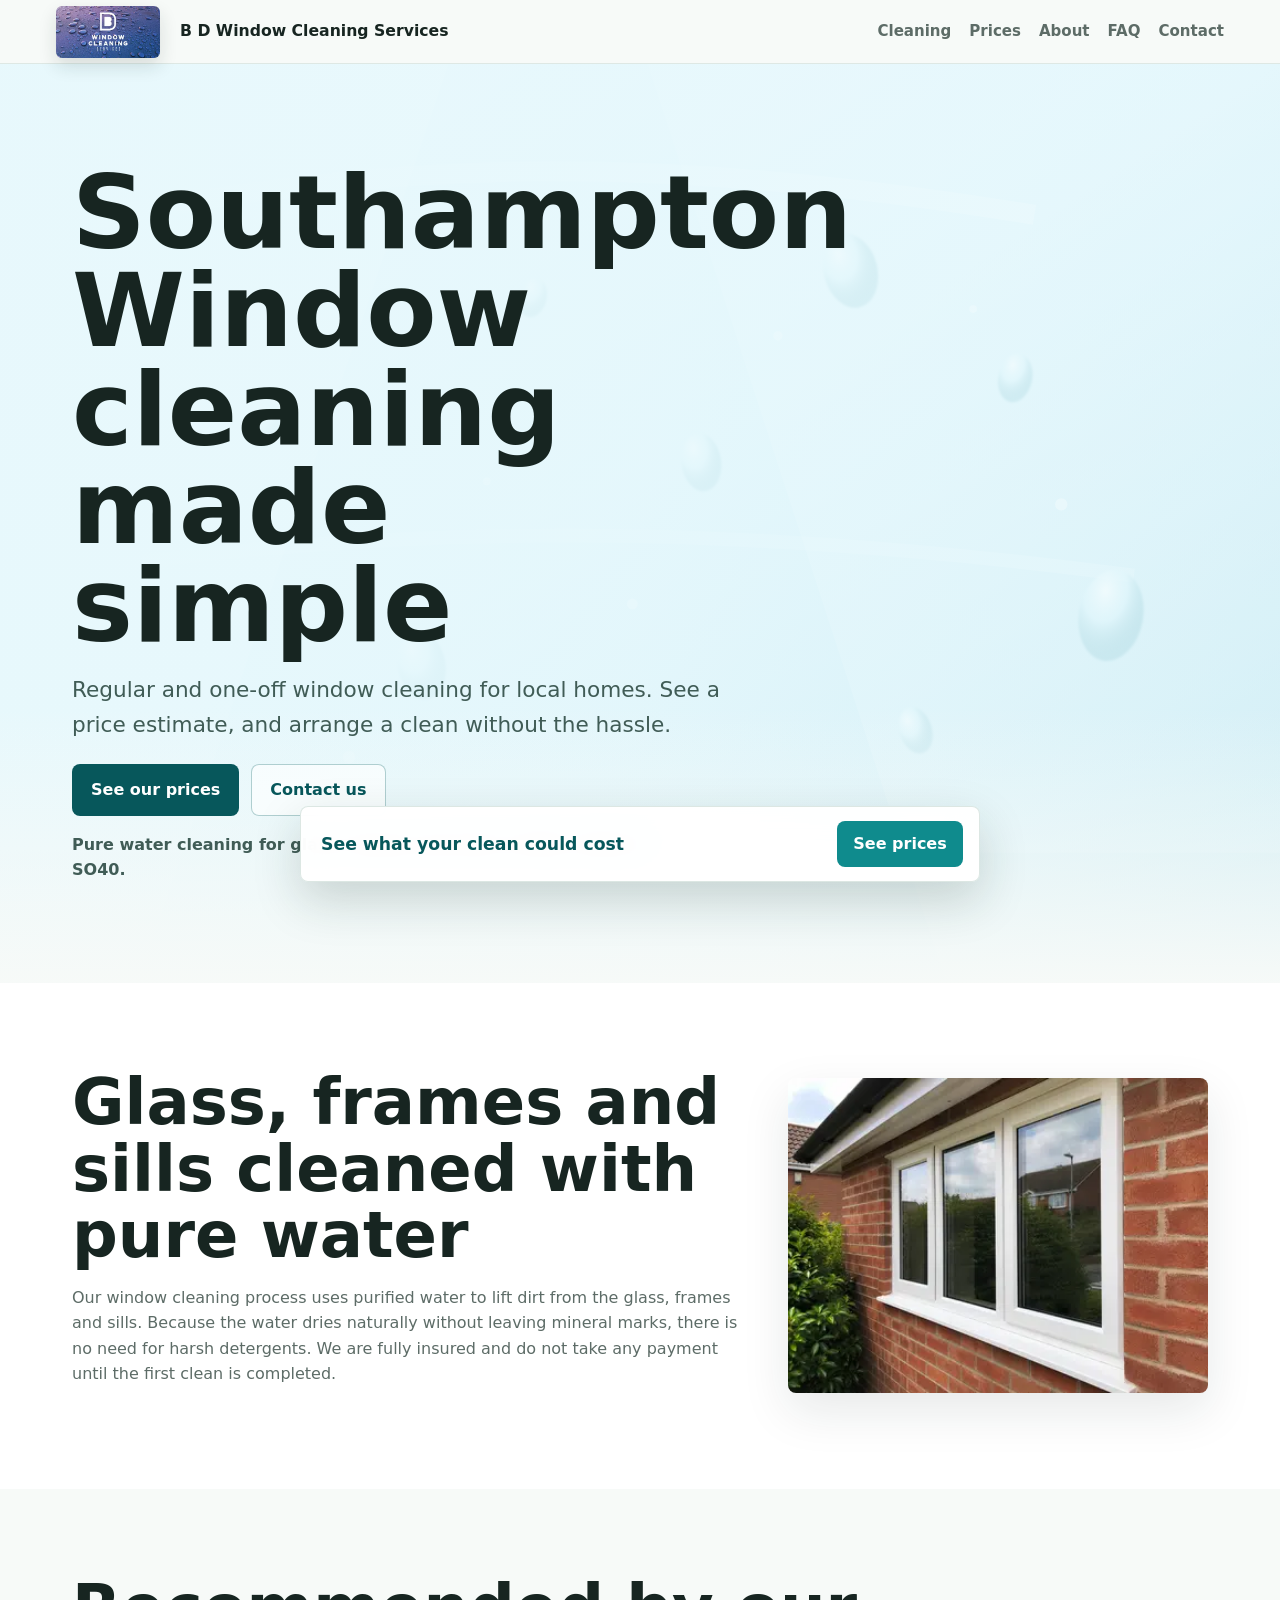
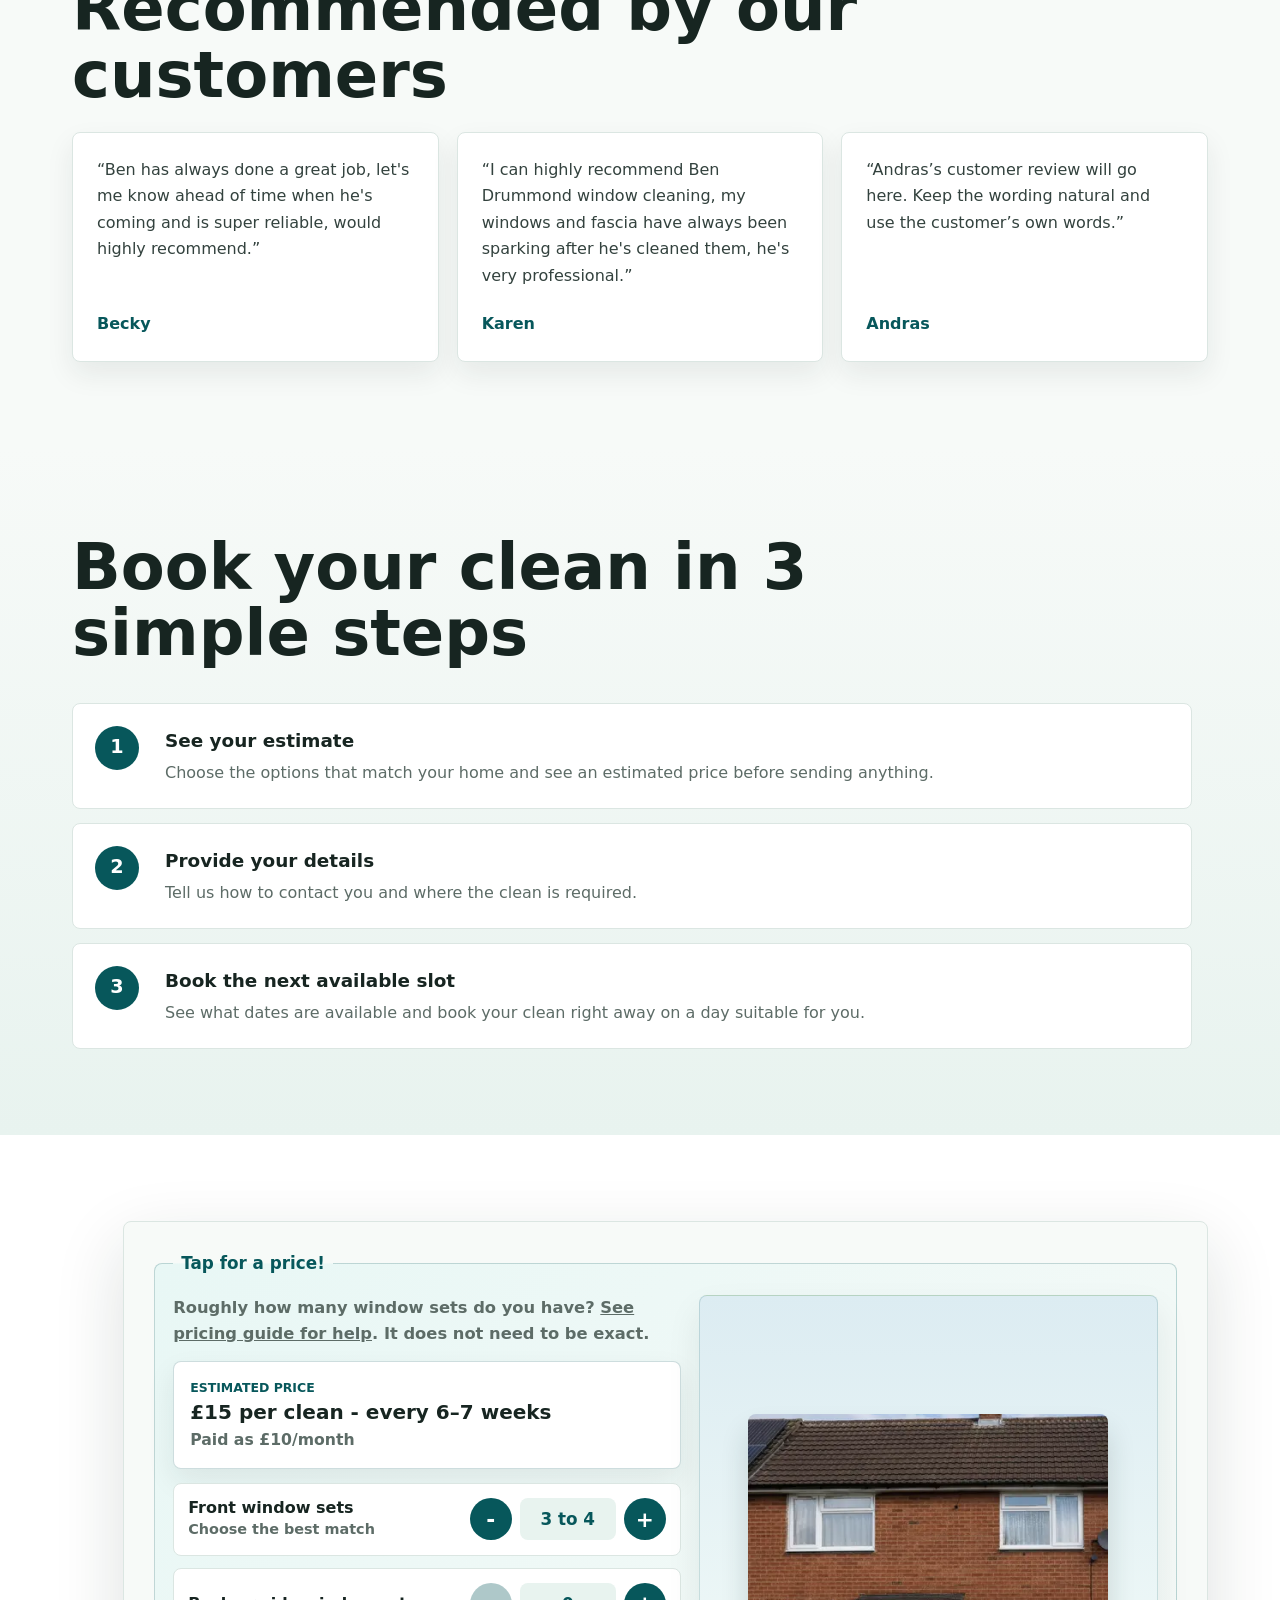
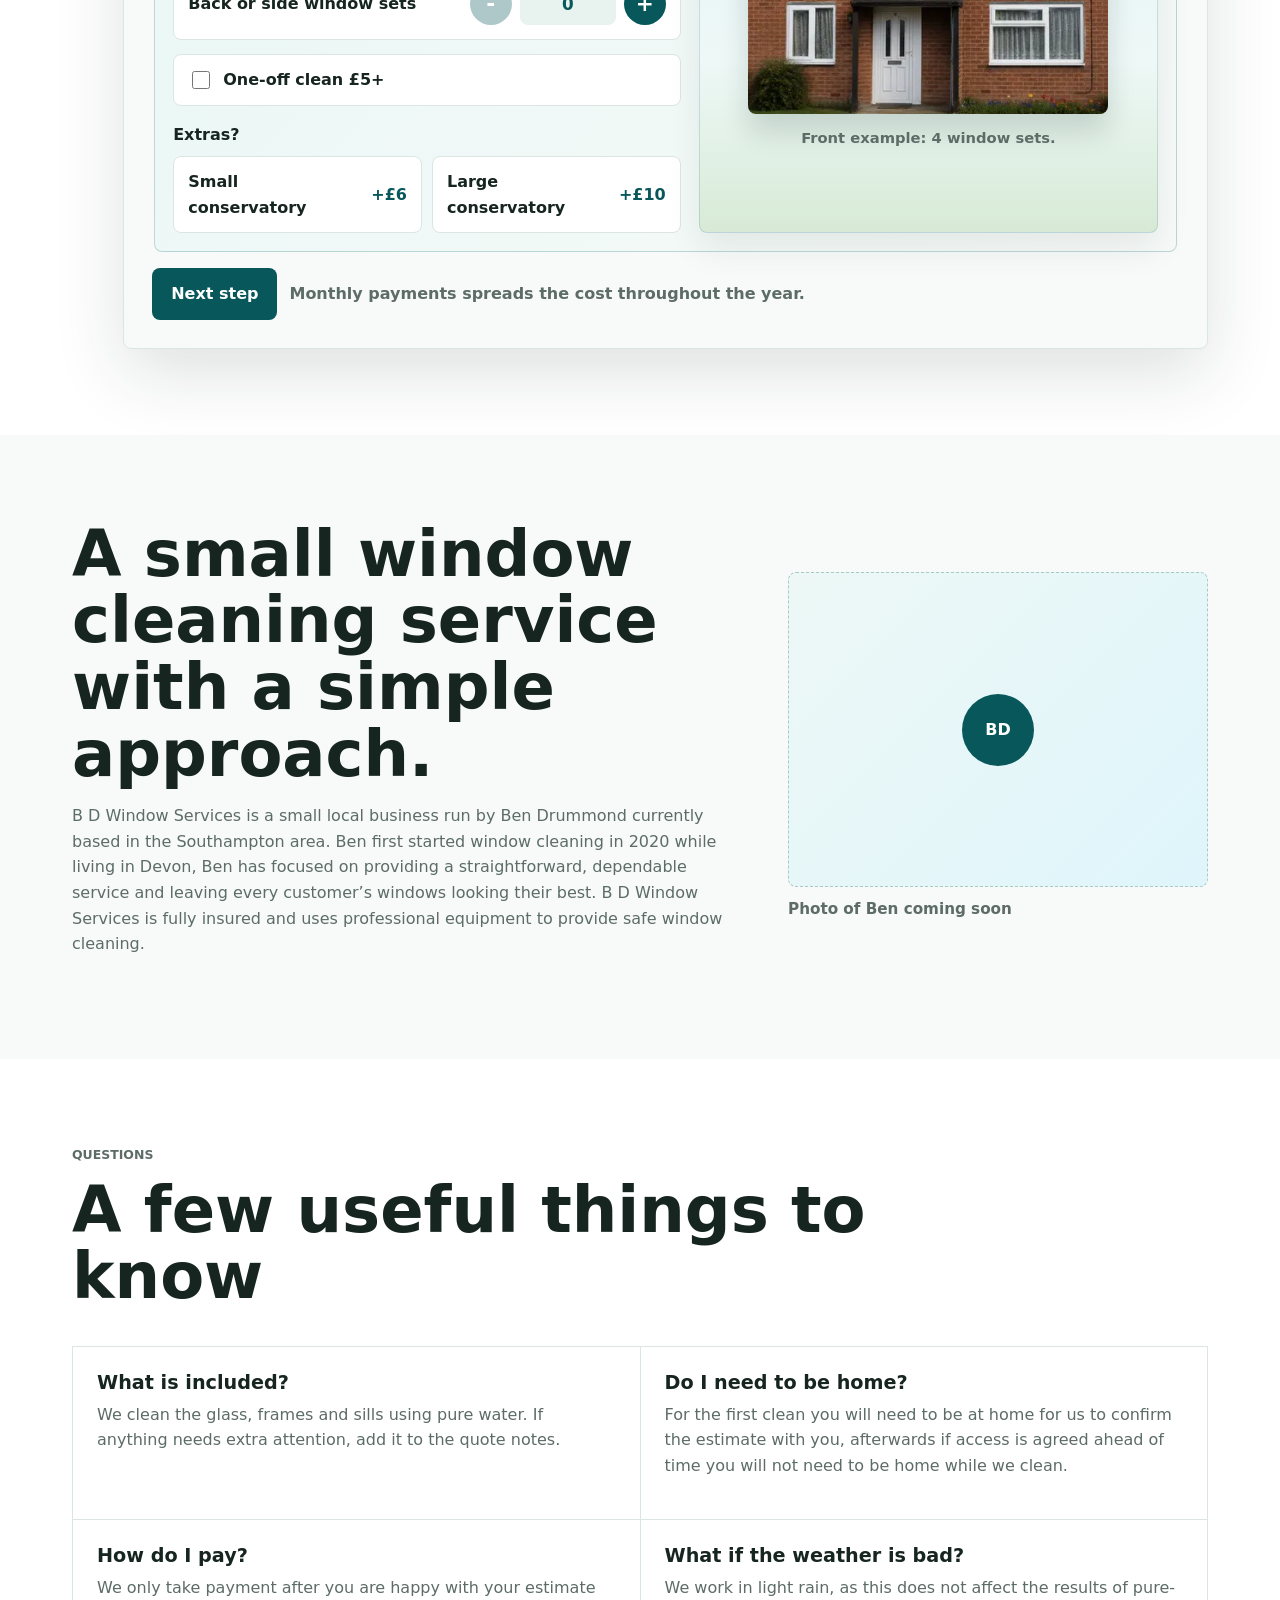
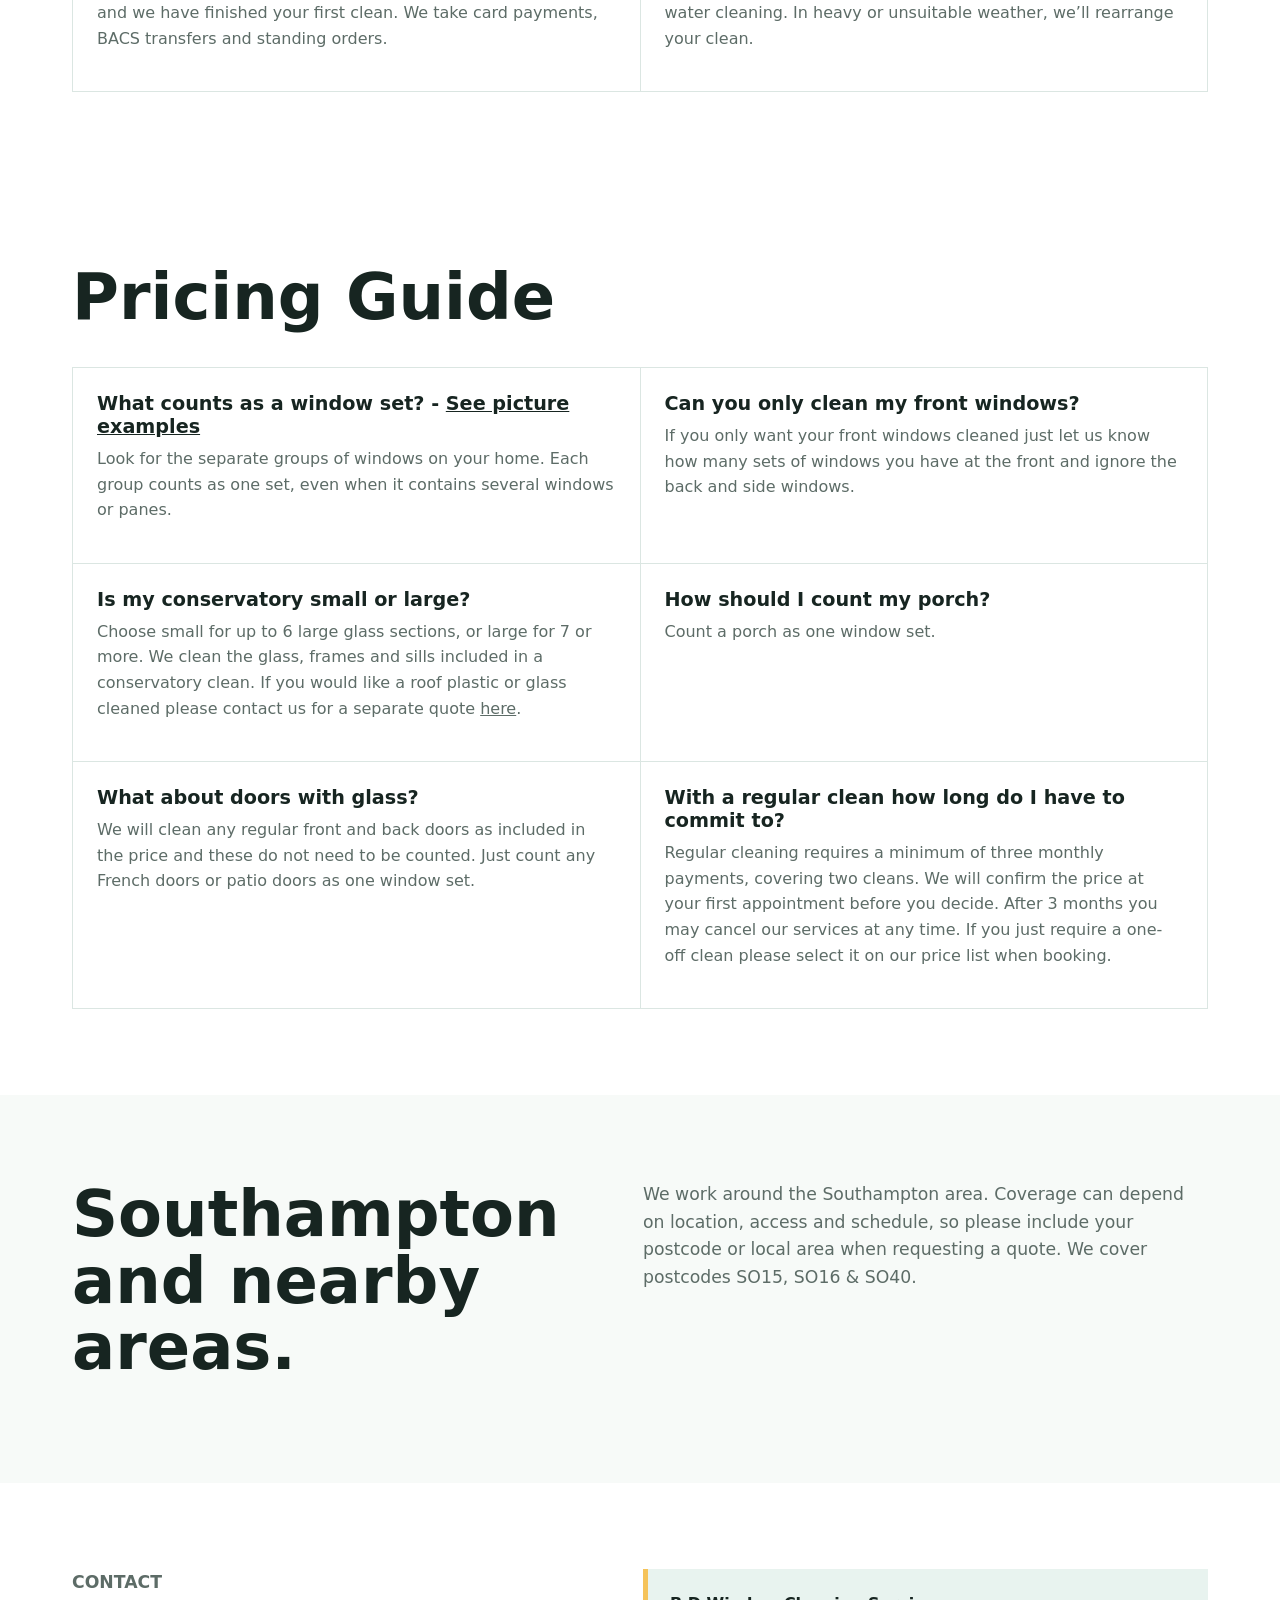
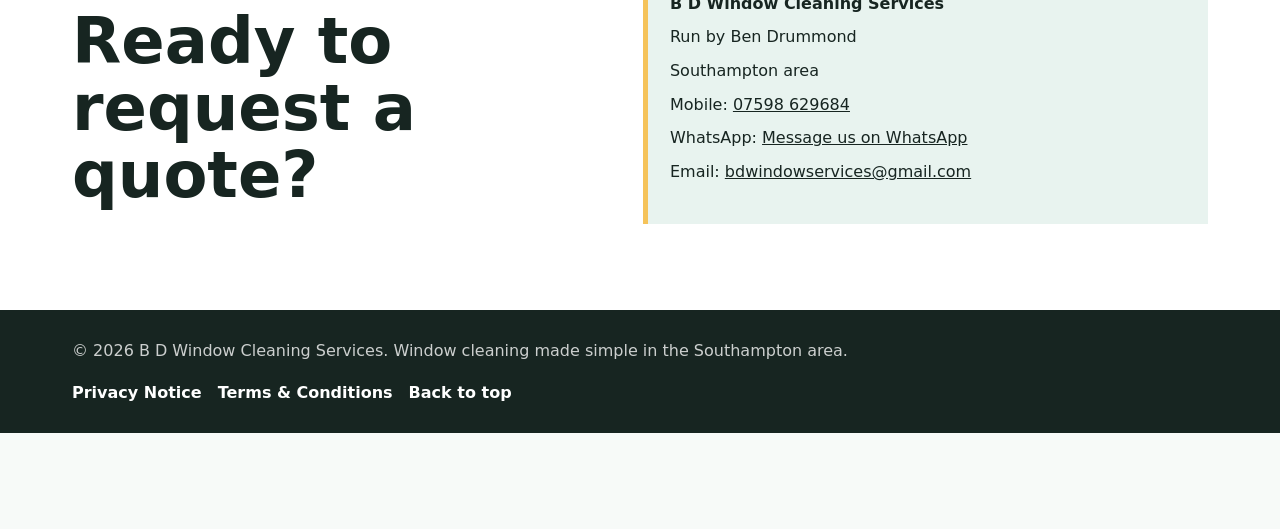
==== commit b5dbe2cb: "Connect booking form to Google confirmation service" ====
--- a/index.html
+++ b/index.html
@@ -317,15 +317,11 @@
       <section class="section quote-section" id="quote" aria-labelledby="quote-title">
         <div class="quote-intro">
           <div class="confirmation" id="quote-status" hidden tabindex="-1">
-            <strong>Thank you. Your quote request has been sent successfully.</strong>
-            <span>We will contact you using your preferred contact method. For anything urgent, email bdwindowservices@gmail.com.</span>
-          </div>
-        </div>
-        <form class="quote-form" id="quote-form" action="https://formsubmit.co/bdwindowservices@gmail.com" method="POST">
-          <input type="hidden" name="_subject" value="New window cleaning quote request">
-          <input type="hidden" name="_template" value="table">
-          <input type="hidden" name="_captcha" value="false">
-          <input type="hidden" name="_next" value="https://bdwindowservices-cloud.github.io/bd-window-cleaning/?quote=sent#quote-status">
+            <strong>Thank you. Your booking is confirmed.</strong>
+            <span id="quote-reference">We have emailed your booking details and arrival window. If it is not in your inbox, please check your spam folder.</span>
+          </div>
+        </div>
+        <form class="quote-form" id="quote-form" action="https://script.google.com/macros/s/AKfycbxLJpZqgYhM_oTvnEtjcaX9bE5Bz1Jtu9P4Dl5tsczZlmsQhwJaqnwBND0ULMxl5CnpHQ/exec" method="POST">
           <input type="hidden" name="Estimated quote" id="estimated-quote" value="">
           <input type="hidden" name="Front window sets" id="front-window-sets-input" value="">
           <input type="hidden" name="Back or side window sets" id="back-side-window-sets-input" value="">
@@ -409,7 +405,7 @@
             <label class="checkbox-option"><input type="radio" name="Cleaning date preference" data-booking-option data-booking-date-index="3" data-booking-slot="1 to 3 pm">Loading date, 1 to 3 pm</label>
             <label class="checkbox-option"><input type="radio" name="Cleaning date preference" data-booking-option data-booking-date-index="3" data-booking-slot="3 to 5 pm">Loading date, 3 to 5 pm</label>
             <label class="checkbox-option"><input type="radio" name="Cleaning date preference" value="Please contact me to arrange a different date" data-booking-option>Please contact me to arrange a different date.</label>
-            <div class="form-actions wide"><button class="button primary" id="book-clean-button" type="submit">Booking Summary</button><p id="form-status" role="status" aria-live="polite"></p></div>
+            <div class="form-actions wide"><button class="button primary" id="book-clean-button" type="submit">Confirm booking</button><p id="form-status" role="status" aria-live="polite"></p></div>
             <p class="privacy booking-reassurance wide">Your cleaner will check the estimate and confirm the price before beginning. There’s nothing to pay until your first clean has been completed.</p>
           </fieldset>
         </form>
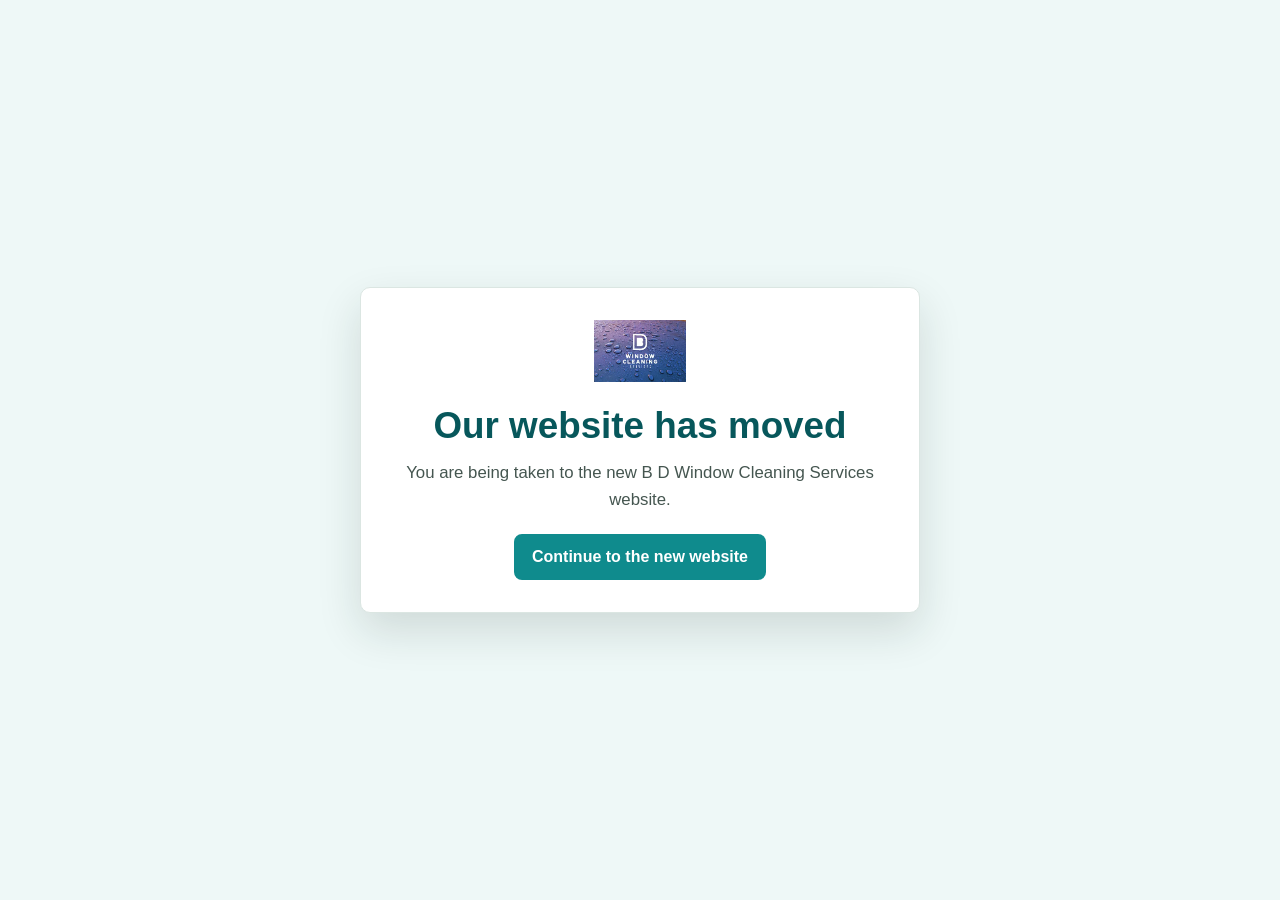
==== commit 57e053e1: "Redirect old website to new address" ====
--- a/index.html
+++ b/index.html
@@ -3,496 +3,81 @@
   <head>
     <meta charset="utf-8">
     <meta name="viewport" content="width=device-width, initial-scale=1">
-    <title>B D Window Cleaning Services | Southampton Window Cleaning</title>
-    <meta name="description" content="Simple, reliable window cleaning in Southampton. Request a price estimate for regular or one-off pure water window cleaning.">
-    <link rel="preload" href="assets/window-cleaning-hero.svg" as="image">
-    <link rel="stylesheet" href="styles.css?v=20260728-5">
+    <title>B D Window Cleaning Services has moved</title>
+    <meta name="description" content="B D Window Cleaning Services has moved to a new website address.">
+    <meta name="robots" content="noindex,follow">
+    <link rel="canonical" href="https://bdwindowservices.github.io/">
+    <meta http-equiv="refresh" content="2;url=https://bdwindowservices.github.io/">
     <style>
-      .brand { gap: 20px; }
-      .brand-name { max-width: 320px; }
-      .desktop-action-bar { display: none; }
-      .quote-section {
-        grid-template-columns: minmax(0, 1fr);
-        gap: 0;
+      :root {
+        color-scheme: light;
+        font-family: Arial, Helvetica, sans-serif;
+        background: #eef8f7;
+        color: #172521;
       }
-      .quote-intro {
-        position: static;
-      }
-      .quote-form {
-        justify-self: start;
-        width: min(1120px, calc(100% - clamp(24px, 4vw, 72px)));
-        margin-left: clamp(24px, 4vw, 72px);
-      }
-      #pricing-guide,
-      #window-set-picture {
-        scroll-margin-top: 96px;
-      }
-      .testimonials h2 {
-        margin-bottom: 24px;
-      }
-      .testimonial-list {
-        display: grid;
-        grid-template-columns: repeat(3, minmax(0, 1fr));
-        gap: 18px;
-      }
-      .testimonial-card {
-        display: flex;
-        flex-direction: column;
-        justify-content: space-between;
-        min-height: 220px;
-        padding: 24px;
-        border: 1px solid #dbe6e2;
-        border-radius: 8px;
-        background: #ffffff;
-        box-shadow: 0 12px 28px rgba(21, 42, 36, 0.08);
-      }
-      .testimonial-card blockquote {
-        margin: 0 0 22px;
-        color: #33423e;
-        font-size: 1rem;
-        line-height: 1.65;
-      }
-      .testimonial-card cite {
-        color: #07575b;
-        font-style: normal;
-        font-weight: 850;
-      }
-      .front-only-option {
-        display: flex;
-        align-items: center;
-        gap: 10px;
-        padding: 12px 14px;
-        border: 1px solid #dbe6e2;
-        border-radius: 8px;
-        background: #ffffff;
-        font-weight: 850;
-      }
-      .front-only-option:has(input:checked) {
-        border-color: #07575b;
-        background: #e8f3ef;
-      }
-      .front-only-option input {
-        width: 18px;
-        height: 18px;
-        min-height: 0;
-        padding: 0;
-        accent-color: #07575b;
-      }
-      .counter-card.is-disabled { opacity: 0.58; }
-      .window-set-preview {
-        background: linear-gradient(180deg, #dcecf2 0%, #eef8f7 68%, #d7ead6 100%);
-      }
-      .preview-house {
-        width: min(100%, 360px);
-        min-height: 300px;
-        overflow: hidden;
-        border-radius: 8px;
-        background: #dcecf2;
-        box-shadow: 0 18px 28px rgba(21, 42, 36, 0.16);
-      }
-      .house-preview-photo {
-        display: block;
-        width: 100%;
-        min-height: 300px;
-        aspect-ratio: 4 / 3;
-        object-fit: cover;
-      }
-      .house-preview-bespoke {
+      * { box-sizing: border-box; }
+      body {
+        min-height: 100vh;
+        margin: 0;
         display: grid;
         place-items: center;
-        min-height: 300px;
+        padding: 24px;
+      }
+      main {
+        width: min(560px, 100%);
+        padding: 32px;
+        text-align: center;
+        background: #ffffff;
+        border: 1px solid #dbe6e2;
+        border-radius: 10px;
+        box-shadow: 0 18px 44px rgba(21, 42, 36, 0.14);
+      }
+      .logo {
+        width: 92px;
+        height: auto;
+        margin-bottom: 18px;
+      }
+      h1 {
+        margin: 0 0 12px;
         color: #07575b;
-        background: linear-gradient(135deg, #eef8f7, #dcecf2);
-        font-size: clamp(3rem, 8vw, 5.4rem);
-        font-weight: 900;
+        font-size: clamp(1.75rem, 5vw, 2.3rem);
+        line-height: 1.2;
       }
-      .preview-roof {
-        position: relative;
-        width: 92%;
-        height: 58px;
-        margin: 0 auto -1px;
-        background:
-          repeating-linear-gradient(0deg, rgba(255,255,255,0.12) 0 2px, transparent 2px 8px),
-          linear-gradient(135deg, #8c7662, #4e4138);
-        clip-path: polygon(8% 100%, 18% 0, 82% 0, 96% 100%);
-        box-shadow: 0 10px 18px rgba(21, 42, 36, 0.18);
+      p {
+        margin: 0 0 20px;
+        color: #455650;
+        font-size: 1.05rem;
+        line-height: 1.6;
       }
-      .preview-roof::before {
-        position: absolute;
-        top: 10px;
-        left: 16%;
-        width: 28px;
-        height: 48px;
-        background: linear-gradient(90deg, #8b4c34, #5e2f22);
-        box-shadow: inset 0 0 0 2px rgba(255,255,255,0.14);
-        content: "";
+      a {
+        display: inline-flex;
+        min-height: 46px;
+        align-items: center;
+        justify-content: center;
+        padding: 12px 18px;
+        border-radius: 8px;
+        color: #ffffff;
+        background: #0f8b8d;
+        font-weight: 800;
+        text-decoration: none;
       }
-      .preview-wall {
-        min-height: 230px;
-        padding: 24px 22px 42px;
-        border: 0;
-        border-radius: 4px 4px 8px 8px;
-        background:
-          linear-gradient(90deg, rgba(255,255,255,0.12) 1px, transparent 1px) 0 0 / 38px 18px,
-          linear-gradient(rgba(255,255,255,0.16) 1px, transparent 1px) 0 0 / 100% 18px,
-          linear-gradient(135deg, #a85435, #7d3828 58%, #9f4e32);
-        box-shadow: 0 18px 28px rgba(21, 42, 36, 0.16);
-      }
-      .preview-wall::after {
-        position: absolute;
-        right: 0;
-        bottom: 0;
-        left: 0;
-        height: 24px;
-        background: linear-gradient(180deg, rgba(51, 106, 49, 0.2), rgba(51, 106, 49, 0.42));
-        content: "";
-      }
-      .preview-grid {
-        width: min(100%, 270px);
-        gap: 14px;
-        align-items: start;
-      }
-      .preview-grid[data-window-count="2"] { grid-template-columns: repeat(2, minmax(0, 1fr)); max-width: 190px; }
-      .preview-grid[data-window-count="3"] { grid-template-columns: repeat(2, minmax(0, 1fr)); max-width: 230px; }
-      .preview-grid[data-window-count="5"],
-      .preview-grid[data-window-count="7"] { grid-template-columns: repeat(3, minmax(0, 1fr)); }
-      .preview-window-set {
-        aspect-ratio: 1 / 1.02;
-        border: 5px solid #f7fbfb;
-        border-radius: 2px;
-        background:
-          linear-gradient(120deg, rgba(255,255,255,0.6) 0 18%, transparent 18% 100%),
-          linear-gradient(135deg, #9dbbc3, #f6fbfb 58%, #b7d7df);
-        box-shadow: inset 0 0 0 1px rgba(7, 87, 91, 0.18), 0 7px 13px rgba(21, 42, 36, 0.22);
-      }
-      .preview-window-set:nth-child(3) { grid-column: 1 / 2; }
-      .preview-window-set::before { width: 3px; background: rgba(247,251,251,0.88); }
-      .preview-window-set::after { height: 3px; background: rgba(247,251,251,0.88); }
-      .preview-door { display: none; }
-      @media (max-width: 900px) {
-        #pricing-guide,
-        #window-set-picture {
-          scroll-margin-top: 132px;
-        }
-        .testimonial-list {
-          grid-template-columns: 1fr;
-        }
-        .testimonial-card {
-          min-height: 0;
-        }
-      }
-      @media (min-width: 641px) {
-        body { padding-bottom: 96px; }
-        .desktop-action-bar {
-          position: fixed;
-          left: 50%;
-          bottom: 18px;
-          z-index: 40;
-          display: block;
-          width: min(680px, calc(100% - 48px));
-          transform: translateX(-50%);
-        }
-        .desktop-action-bar a {
-          display: flex;
-          align-items: center;
-          justify-content: space-between;
-          gap: 20px;
-          min-height: 70px;
-          padding: 14px 16px 14px 20px;
-          color: #172521;
-          text-decoration: none;
-          background: rgba(255, 255, 255, 0.96);
-          border: 1px solid rgba(219, 230, 226, 0.95);
-          border-radius: 8px;
-          box-shadow: 0 18px 48px rgba(21, 42, 36, 0.18);
-          backdrop-filter: blur(14px);
-        }
-        .desktop-action-copy { display: grid; gap: 2px; }
-        .desktop-action-copy strong { font-size: 1.08rem; line-height: 1.2; }
-        .desktop-action-copy small { color: #5d6c67; font-size: 0.84rem; line-height: 1.25; }
-        .desktop-action-copy small:empty { display: none; }
-        .desktop-action-cta {
-          display: inline-flex;
-          align-items: center;
-          justify-content: center;
-          min-width: 126px;
-          min-height: 42px;
-          padding: 10px 14px;
-          color: #ffffff;
-          font-weight: 850;
-          background: #0f8b8d;
-          border-radius: 8px;
-        }
-        .desktop-action-bar.is-progress .desktop-action-cta { background: #086367; }
-        .desktop-action-bar.is-ready .desktop-action-cta { background: #086367; }
-        .desktop-action-bar.is-ready #desktop-estimate-main {
-          font-size: 0.95rem !important;
-          line-height: 1.25;
-        }
-        .quote-total #quote-total-price {
-          font-size: 1.15rem !important;
-          line-height: 1.25;
-        }
-      }
-      @media (max-width: 640px) {
-        .brand { gap: 14px; }
-        .quote-form {
-          width: 100%;
-          margin-left: 0;
-        }
-        .preview-house, .house-preview-photo, .house-preview-bespoke { min-height: 264px; }
-        .preview-wall { min-height: 204px; padding: 20px 16px 36px; }
-        .preview-grid { width: min(100%, 220px); gap: 10px; }
+      a:focus-visible {
+        outline: 3px solid #172521;
+        outline-offset: 3px;
       }
     </style>
+    <script>
+      window.setTimeout(function () {
+        window.location.replace("https://bdwindowservices.github.io/");
+      }, 1200);
+    </script>
   </head>
   <body>
-    <header class="site-header" aria-label="Main navigation">
-      <a class="brand" href="#top" aria-label="B D Window Cleaning Services home">
-        <img class="brand-logo" src="assets/bd-header-logo.svg" alt="" width="144" height="97" aria-hidden="true">
-        <span class="brand-name">B D Window Cleaning Services</span>
-      </a>
-      <nav>
-        <a href="#services">Cleaning</a>
-        <a href="#quote">Prices</a>
-        <a href="#faq">FAQ</a>
-        <a href="#contact">Contact</a>
-      </nav>
-    </header>
-
-    <main id="top">
-      <section class="hero" aria-labelledby="hero-title">
-        <div class="hero-copy">
-          <h1 id="hero-title">Southampton Window cleaning made simple</h1>
-          <p class="hero-lede">Regular and one-off window cleaning for local homes. See a price estimate, and arrange a clean without the hassle.</p>
-          <div class="hero-actions">
-            <a class="button primary" href="#quote">See our prices</a>
-            <a class="button secondary" href="#contact">Contact us</a>
-          </div>
-          <p class="hero-note">Pure water cleaning for glass, frames and sills in SO15, SO16 &amp; SO40.</p>
-        </div>
-      </section>
-
-      <section class="section services" id="services" aria-labelledby="services-title">
-        <div class="services-overview">
-          <div class="section-heading">
-            <h2 id="services-title">Glass, frames and sills cleaned with pure water</h2>
-            <p>Our window cleaning process uses purified water to lift dirt from the glass, frames and sills. Because the water dries naturally without leaving mineral marks, there is no need for harsh detergents. We are fully insured and do not take any payment until the first clean is completed.</p>
-          </div>
-          <figure class="clean-window-placeholder">
-            <img class="clean-window-visual" src="assets/clean-window-example.webp" alt="Clean white-framed window on a red brick home" width="380" height="285" loading="lazy" style="display: block; width: 100%; height: auto; min-height: 0; border: 0; object-fit: cover;">
-          </figure>
-        </div>
-      </section>
-
-      <section class="section testimonials" id="testimonials" aria-labelledby="testimonials-title">
-        <h2 id="testimonials-title">Recommended by our customers</h2>
-        <div class="testimonial-list">
-          <article class="testimonial-card">
-            <blockquote>“Ben has always done a great job, let's me know ahead of time when he's coming and is super reliable, would highly recommend.”</blockquote>
-            <cite>Becky</cite>
-          </article>
-          <article class="testimonial-card">
-            <blockquote>“I can highly recommend Ben Drummond window cleaning, my windows and fascia have always been sparking after he's cleaned them, he's very professional.”</blockquote>
-            <cite>Karen</cite>
-          </article>
-          <article class="testimonial-card">
-            <blockquote>“Andras’s customer review will go here. Keep the wording natural and use the customer’s own words.”</blockquote>
-            <cite>Andras</cite>
-          </article>
-        </div>
-      </section>
-
-      <section class="section process" id="process" aria-labelledby="process-title">
-        <div class="section-heading">
-          <h2 id="process-title">Book your clean in 3 simple steps</h2>
-        </div>
-        <ol class="step-list">
-          <li><strong>See your estimate</strong><span>Choose the options that match your home and see an estimated price before sending anything.</span></li>
-          <li><strong>Provide your details</strong><span>Tell us how to contact you and where the clean is required.</span></li>
-          <li><strong>Book the next available slot</strong><span>See what dates are available and book your clean right away on a day suitable for you.</span></li>
-        </ol>
-      </section>
-
-      <section class="section quote-section" id="quote" aria-labelledby="quote-title">
-        <div class="quote-intro">
-          <div class="confirmation" id="quote-status" hidden tabindex="-1">
-            <strong>Thank you. Your booking is confirmed.</strong>
-            <span id="quote-reference">We have emailed your booking details and arrival window. If it is not in your inbox, please check your spam folder.</span>
-          </div>
-        </div>
-        <form class="quote-form" id="quote-form" action="https://script.google.com/macros/s/AKfycbxLJpZqgYhM_oTvnEtjcaX9bE5Bz1Jtu9P4Dl5tsczZlmsQhwJaqnwBND0ULMxl5CnpHQ/exec" method="POST">
-          <input type="hidden" name="Estimated quote" id="estimated-quote" value="">
-          <input type="hidden" name="Front window sets" id="front-window-sets-input" value="">
-          <input type="hidden" name="Back or side window sets" id="back-side-window-sets-input" value="">
-          <input type="hidden" name="Extras" id="extras-input" value="">
-          <input type="hidden" name="Front only clean" id="front-only-input" value="No">
-          <input type="text" name="_honey" tabindex="-1" autocomplete="off" style="display: none;">
-          <fieldset class="fixed-price-choice price-builder wide">
-            <legend>Tap for a price!</legend>
-            <div class="quote-builder-layout">
-              <div class="price-builder-panel">
-                <p class="price-builder-intro">Roughly how many window sets do you have? <a href="#pricing-guide">See pricing guide for help</a>. It does not need to be exact.</p>
-                <div class="quote-total" id="quote-total" hidden aria-live="polite">
-                  <span>Estimated price</span>
-                  <strong id="quote-total-price">£-</strong>
-                  <small id="quote-total-monthly">Add front window sets to see your estimate.</small>
-                </div>
-                <div class="counter-list" aria-label="Window set estimator">
-                  <div class="counter-card" data-counter-card="front">
-                    <div>
-                      <strong>Front window sets</strong>
-                      <span>Choose the closest range for the front of your home.</span>
-                    </div>
-                    <div class="counter-control">
-                      <button type="button" data-counter-action="decrease" data-counter-target="front" aria-label="Choose fewer front window sets">-</button>
-                      <output id="front-window-count" aria-live="polite">3 to 4</output>
-                      <button type="button" data-counter-action="increase" data-counter-target="front" aria-label="Choose more front window sets">+</button>
-                    </div>
-                  </div>
-                  <div class="counter-card" data-counter-card="back">
-                    <div>
-                      <strong>Back or side window sets</strong>
-                    </div>
-                    <div class="counter-control">
-                      <button type="button" data-counter-action="decrease" data-counter-target="back" aria-label="Choose fewer back or side window sets">-</button>
-                      <output id="back-window-count" aria-live="polite">0</output>
-                      <button type="button" data-counter-action="increase" data-counter-target="back" aria-label="Choose more back or side window sets">+</button>
-                    </div>
-                  </div>
-                </div>
-                <label class="front-only-option"><input id="front-only-clean" type="checkbox">Front Only Clean</label>
-                <div class="extra-choice" aria-label="Extras">
-                  <p><strong>Extras?</strong></p>
-                  <div class="addon-options">
-                    <button type="button" data-extra-button data-extra-value="Small Conservatory" data-extra-price="6">Small conservatory <span>+£6</span></button>
-                    <button type="button" data-extra-button data-extra-value="Large Conservatory" data-extra-price="10">Large conservatory <span>+£10</span></button>
-                  </div>
-                </div>
-              </div>
-              <div class="window-set-preview" id="window-set-picture" aria-live="polite">
-                <div class="preview-house" aria-hidden="true">
-                  <div class="preview-roof"></div>
-                  <div class="preview-wall">
-                    <div class="preview-grid" id="window-preview-grid"></div>
-                  </div>
-                </div>
-                <p id="window-preview-caption">Front example: 4 window sets.</p>
-              </div>
-            </div>
-          </fieldset>
-          <div class="form-actions wide" id="quote-next-step">
-            <button class="button primary" id="quote-next-button" type="button" disabled>Next step</button>
-            <p id="quote-next-hint">Add front window sets to continue.</p>
-          </div>
-          <div class="quote-details wide" id="quote-details" hidden>
-            <label>Name<input name="Name" type="text" autocomplete="name" placeholder="Your name" required></label>
-            <label>Email address<input name="Email address" type="email" autocomplete="email" placeholder="you@example.com" required></label>
-            <label>Address line 1<input name="Address line 1" type="text" autocomplete="address-line1" placeholder="House number and street" required></label>
-            <label>Address line 2<input name="Address line 2" type="text" autocomplete="address-line2" placeholder="Area or locality"></label>
-            <label>Postcode<input name="Postcode" type="text" autocomplete="postal-code" placeholder="e.g. SO15 3AB" required></label>
-            <label class="wide">Access notes <span class="optional">optional</span><textarea name="Access notes" rows="3" placeholder="Gates, parking, rear access, pets, awkward windows, or anything useful"></textarea></label>
-            <p class="privacy wide">Your details are only used to respond to your clean request.</p>
-            <div class="form-actions wide"><button class="button primary" id="booking-next-button" type="button">Choose cleaning date</button><p id="booking-next-hint">Step 3: choose your appointment date and time</p></div>
-          </div>
-          <fieldset class="booking-date-choice wide" id="booking-date-step" hidden aria-label="Choose your appointment date and time">
-            <label class="checkbox-option"><input type="radio" name="Cleaning date preference" data-booking-option data-booking-date-index="0" data-booking-slot="1 to 3 pm">Loading date, 1 to 3 pm</label>
-            <label class="checkbox-option"><input type="radio" name="Cleaning date preference" data-booking-option data-booking-date-index="0" data-booking-slot="3 to 5 pm">Loading date, 3 to 5 pm</label>
-            <label class="checkbox-option"><input type="radio" name="Cleaning date preference" data-booking-option data-booking-date-index="1" data-booking-slot="1 to 3 pm">Loading date, 1 to 3 pm</label>
-            <label class="checkbox-option"><input type="radio" name="Cleaning date preference" data-booking-option data-booking-date-index="1" data-booking-slot="3 to 5 pm">Loading date, 3 to 5 pm</label>
-            <label class="checkbox-option"><input type="radio" name="Cleaning date preference" data-booking-option data-booking-date-index="2" data-booking-slot="1 to 3 pm">Loading date, 1 to 3 pm</label>
-            <label class="checkbox-option"><input type="radio" name="Cleaning date preference" data-booking-option data-booking-date-index="2" data-booking-slot="3 to 5 pm">Loading date, 3 to 5 pm</label>
-            <label class="checkbox-option"><input type="radio" name="Cleaning date preference" data-booking-option data-booking-date-index="3" data-booking-slot="1 to 3 pm">Loading date, 1 to 3 pm</label>
-            <label class="checkbox-option"><input type="radio" name="Cleaning date preference" data-booking-option data-booking-date-index="3" data-booking-slot="3 to 5 pm">Loading date, 3 to 5 pm</label>
-            <label class="checkbox-option"><input type="radio" name="Cleaning date preference" value="Please contact me to arrange a different date" data-booking-option>Please contact me to arrange a different date.</label>
-            <div class="form-actions wide"><button class="button primary" id="book-clean-button" type="submit">Confirm booking</button><p id="form-status" role="status" aria-live="polite"></p></div>
-            <p class="privacy booking-reassurance wide">Your cleaner will check the estimate and confirm the price before beginning. There’s nothing to pay until your first clean has been completed.</p>
-          </fieldset>
-        </form>
-      </section>
-
-      <section class="section" id="about" aria-labelledby="about-title">
-        <div class="services-overview">
-          <div class="section-heading">
-            <h2 id="about-title">A small window cleaning service with a simple approach.</h2>
-            <p>B D Window Services is a small local business run by Ben Drummond currently based in the Southampton area. Ben first started window cleaning in 2020 while living in Devon, Ben has focused on providing a straightforward, dependable service and leaving every customer’s windows looking their best. B D Window Services is fully insured and uses professional equipment to provide safe window cleaning.</p>
-          </div>
-          <figure class="photo-placeholder">
-            <div class="photo-placeholder-box" aria-hidden="true">
-              <span>BD</span>
-            </div>
-            <figcaption>Photo of Ben coming soon</figcaption>
-          </figure>
-        </div>
-      </section>
-
-      <section class="section faq" id="faq" aria-labelledby="faq-title">
-        <div class="section-heading">
-          <p class="section-kicker">Questions</p>
-          <h2 id="faq-title">A few useful things to know</h2>
-        </div>
-        <div class="faq-list">
-          <article><h3>What is included?</h3><p>We clean the glass, frames and sills using pure water. If anything needs extra attention, add it to the quote notes.</p></article>
-          <article><h3>Do I need to be home?</h3><p>For the first clean you will need to be at home for us to confirm the estimate with you, afterwards if access is agreed ahead of time you will not need to be home while we clean.</p></article>
-          <article><h3>How do I pay?</h3><p>We only take payment after you are happy with your estimate and we have finished your first clean. We take card payments, BACS transfers and standing orders.</p></article>
-          <article><h3>What if the weather is bad?</h3><p>We work in light rain, as this does not affect the results of pure-water cleaning. In heavy or unsuitable weather, we’ll rearrange your clean.</p></article>
-        </div>
-      </section>
-
-      <section class="section faq" id="pricing-guide" aria-labelledby="pricing-guide-title">
-        <div class="section-heading">
-          <h2 id="pricing-guide-title">Pricing Guide</h2>
-        </div>
-        <div class="faq-list">
-          <article><h3>What counts as a window set? - <a href="#window-set-picture">See picture examples</a></h3><p>Look for the separate groups of windows on your home. Each group counts as one set, even when it contains several windows or panes.</p></article>
-          <article><h3>Can you only clean my front windows?</h3><p>If you only want your front windows cleaned just let us know how many sets of windows you have at the front and ignore the back and side windows.</p></article>
-          <article><h3>Is my conservatory small or large?</h3><p>Choose small for up to 6 large glass sections, or large for 7 or more. We clean the glass, frames and sills included in a conservatory clean. If you would like a roof plastic or glass cleaned please contact us for a separate quote <a href="#contact">here</a>.</p></article>
-          <article><h3>How should I count my porch?</h3><p>Count a porch as one window set.</p></article>
-          <article><h3>What about doors with glass?</h3><p>We will clean any regular front and back doors as included in the price and these do not need to be counted. Just count any French doors or patio doors as one window set.</p></article>
-          <article><h3>With a regular clean how long do I have to commit to?</h3><p>Regular cleaning requires a minimum of three monthly payments, covering two cleans. We will confirm the price at your first appointment before you decide. After 3 months you may cancel our services at any time. If you just require a one-off clean please select it on our price list when booking.</p></article>
-        </div>
-      </section>
-
-      <section class="section area" aria-labelledby="area-title">
-        <div><h2 id="area-title">Southampton and nearby areas.</h2></div>
-        <p>We work around the Southampton area. Coverage can depend on location, access and schedule, so please include your postcode or local area when requesting a quote. We cover postcodes SO15, SO16 &amp; SO40.</p>
-      </section>
-
-      <section class="section contact" id="contact" aria-labelledby="contact-title">
-        <div><p class="section-kicker">Contact</p><h2 id="contact-title">Ready to request a quote?</h2></div>
-        <address><strong>B D Window Cleaning Services</strong><span>Run by Ben Drummond</span><span>Southampton area</span><span>Mobile: <a href="tel:+447598629684">07598 629684</a></span><span>WhatsApp: <a href="https://wa.me/447598629684">Message us on WhatsApp</a></span><span>Email: <a href="mailto:bdwindowservices@gmail.com">bdwindowservices@gmail.com</a></span></address>
-      </section>
+    <main>
+      <img class="logo" src="assets/bd-header-logo.svg" alt="B D Window Cleaning Services logo">
+      <h1>Our website has moved</h1>
+      <p>You are being taken to the new B D Window Cleaning Services website.</p>
+      <a href="https://bdwindowservices.github.io/">Continue to the new website</a>
     </main>
-
-    <div class="desktop-action-bar is-idle" aria-label="Estimate status">
-      <a id="desktop-estimate-action" href="#quote">
-        <span class="desktop-action-copy">
-          <strong id="desktop-estimate-main">See what your clean could cost</strong>
-          <small id="desktop-estimate-sub"></small>
-        </span>
-        <span class="desktop-action-cta" id="desktop-estimate-cta">See prices</span>
-      </a>
-    </div>
-
-    <div class="mobile-action-bar is-single-action" aria-label="Quick actions">
-      <a id="mobile-quote-amount" href="#quote">See prices</a>
-    </div>
-
-    <footer>
-      <p>&copy; <span id="year">2026</span> B D Window Cleaning Services. Window cleaning made simple in the Southampton area.</p>
-      <div class="footer-links">
-        <a href="privacy.html" target="_blank" rel="noopener noreferrer">Privacy Notice</a>
-        <a href="terms.html" target="_blank" rel="noopener noreferrer">Terms &amp; Conditions</a>
-        <a href="#top">Back to top</a>
-      </div>
-    </footer>
-    <script src="script.js?v=20260802-3"></script>
-    <script src="preview-house-images.js?v=20260729-2"></script>
-    <script src="preview-house-images-5-6.js?v=20260729-1"></script>
-    <script src="preview-house-images-7-8.js?v=20260730-1"></script>
-    <script src="preview-caption-overrides.js?v=20260802-10"></script>
-    <script src="preview-caption-lock.js?v=20260802-9"></script>
-    <script src="mobile-number.js?v=20260802-3"></script>
-    <script src="one-off-payment-hint.js?v=20260802-1"></script>
   </body>
-</html>+</html>
